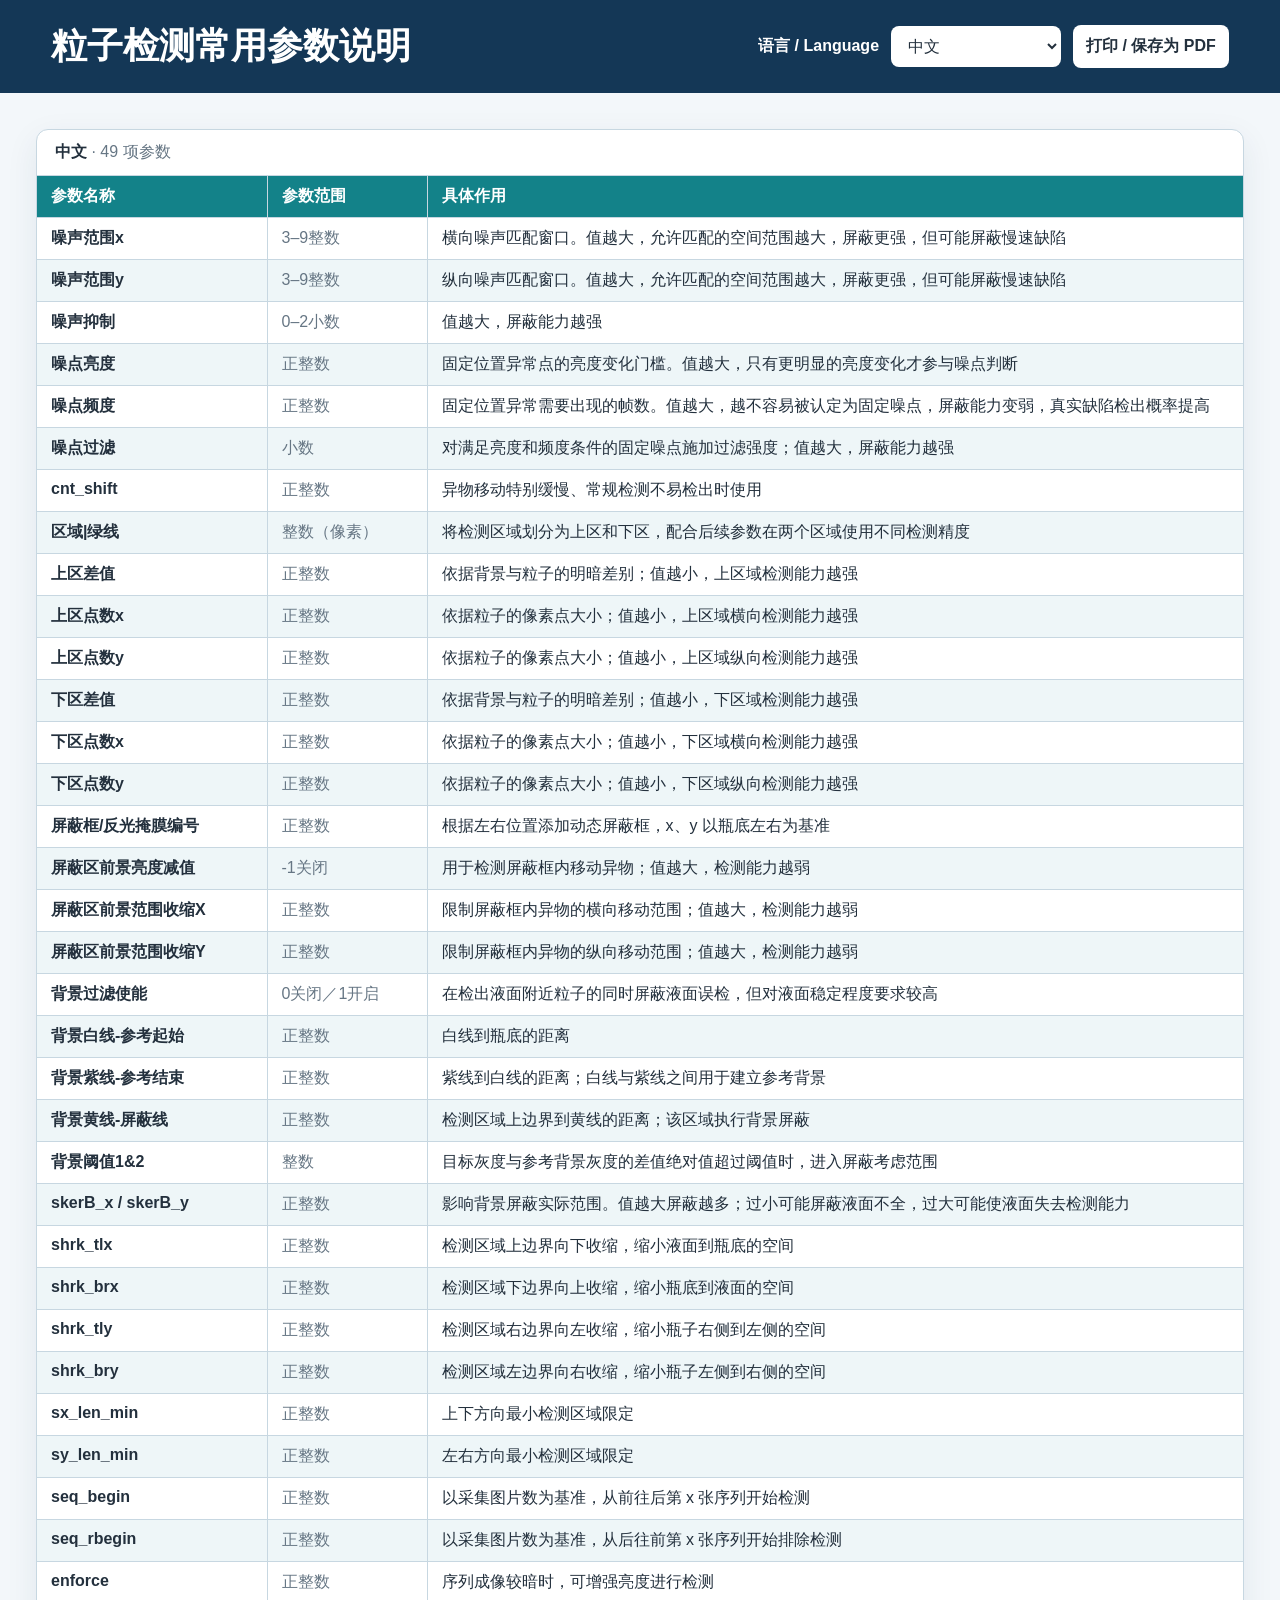
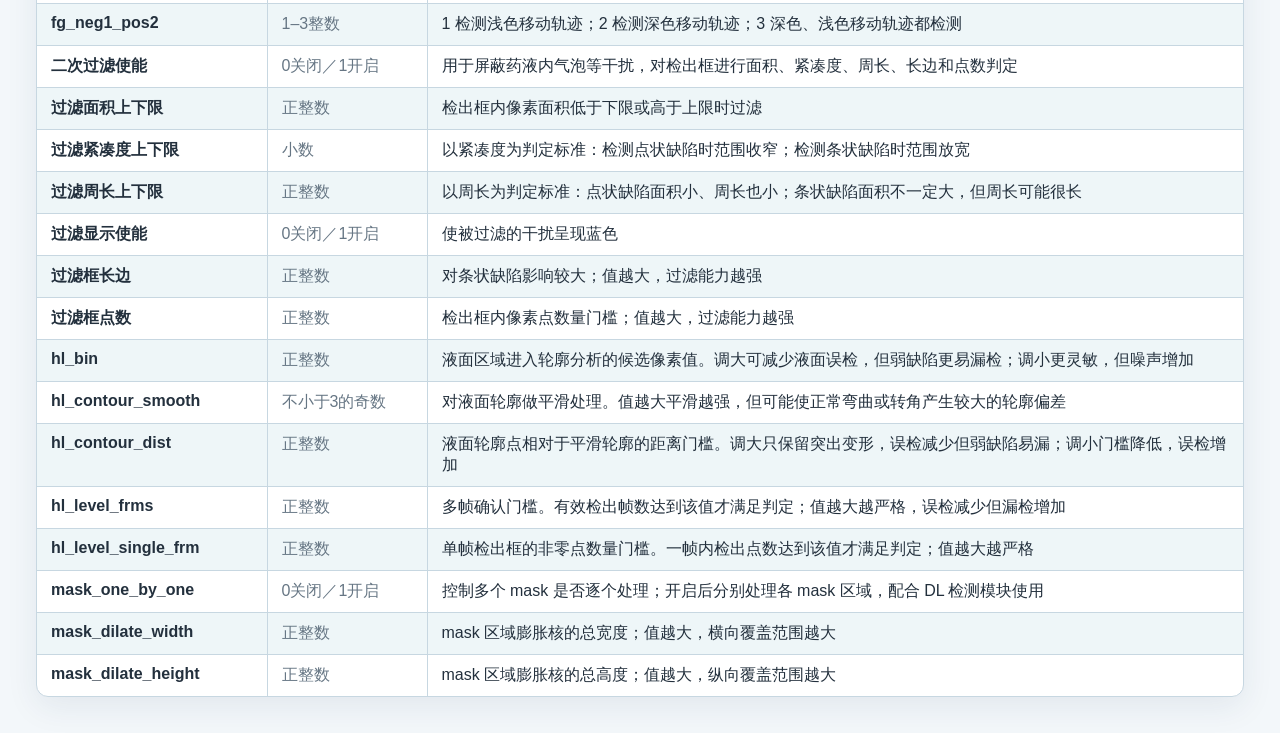
==== index.html @ c5f7effd "Add multilingual particle parameter page" ====
<!doctype html>
<html lang="zh-CN">
<head>
  <meta charset="utf-8">
  <meta name="viewport" content="width=device-width, initial-scale=1">
  <title>粒子检测常用参数说明</title>
  <style>
    :root {
      color-scheme: light;
      --navy: #143756;
      --teal: #138289;
      --page: #f3f7fa;
      --surface: #ffffff;
      --text: #23303d;
      --muted: #667684;
      --border: #c7d7e1;
      --alternate: #eef6f8;
      font-family: "Segoe UI", "Microsoft YaHei UI", Arial, sans-serif;
    }

    * { box-sizing: border-box; }

    body {
      margin: 0;
      background: var(--page);
      color: var(--text);
    }

    .app-header {
      display: flex;
      align-items: center;
      justify-content: space-between;
      gap: 24px;
      padding: 22px clamp(18px, 4vw, 56px);
      background: var(--navy);
      color: #fff;
    }

    .app-header h1 {
      margin: 0;
      font-size: clamp(22px, 3vw, 36px);
      font-weight: 600;
    }

    .language-control {
      display: flex;
      align-items: center;
      gap: 12px;
      flex: 0 0 auto;
    }

    .language-control label {
      font-weight: 600;
      white-space: nowrap;
    }

    .language-control select,
    .print-button {
      padding: 10px 12px;
      border: 1px solid rgba(255, 255, 255, 0.58);
      border-radius: 8px;
      background: #fff;
      color: var(--text);
      font: inherit;
    }

    .language-control select {
      min-width: 170px;
      cursor: pointer;
    }

    .print-button {
      cursor: pointer;
      font-weight: 600;
    }

    main {
      padding: clamp(16px, 3vw, 36px);
    }

    .table-shell {
      max-width: 1900px;
      margin: 0 auto;
      background: var(--surface);
      border: 1px solid var(--border);
      border-radius: 12px;
      overflow: hidden;
      box-shadow: 0 10px 32px rgba(20, 55, 86, 0.08);
    }

    .table-meta {
      padding: 12px 18px;
      color: var(--muted);
      border-bottom: 1px solid var(--border);
    }

    .table-meta strong {
      color: var(--text);
      font-weight: 600;
    }

    table {
      width: 100%;
      border-collapse: collapse;
      table-layout: auto;
    }

    thead {
      background: var(--teal);
      color: #fff;
    }

    th,
    td {
      padding: 10px 14px;
      border-right: 1px solid var(--border);
      border-bottom: 1px solid var(--border);
      text-align: left;
      vertical-align: top;
    }

    th {
      font-weight: 600;
      white-space: nowrap;
    }

    td:first-child {
      min-width: 230px;
      font-weight: 600;
    }

    td:nth-child(2) {
      min-width: 160px;
      color: var(--muted);
      white-space: nowrap;
    }

    tbody tr:nth-child(even) { background: var(--alternate); }
    tr:last-child td { border-bottom: 0; }
    th:last-child, td:last-child { border-right: 0; }

    @media (max-width: 760px) {
      .app-header {
        align-items: stretch;
        flex-direction: column;
      }

      .language-control {
        align-items: stretch;
        flex-direction: column;
      }

      .language-control select,
      .print-button { width: 100%; }

      .table-shell {
        border: 0;
        border-radius: 0;
        box-shadow: none;
        background: transparent;
      }

      .table-meta {
        background: var(--surface);
        border: 1px solid var(--border);
      }

      thead { display: none; }

      table,
      tbody,
      tr,
      td { display: block; width: 100%; }

      tbody {
        display: grid;
        gap: 12px;
        padding-top: 12px;
      }

      tbody tr {
        background: var(--surface);
        border: 1px solid var(--border);
        border-radius: 10px;
        overflow: hidden;
      }

      tbody tr:nth-child(even) { background: var(--surface); }

      td,
      td:first-child,
      td:nth-child(2) {
        min-width: 0;
        padding: 10px 12px;
        border-right: 0;
        white-space: normal;
      }

      td::before {
        display: block;
        margin-bottom: 4px;
        color: var(--muted);
        content: attr(data-label);
        font-weight: 400;
      }
    }

    @media print {
      @page { size: A4 landscape; margin: 8mm; }
      body { background: #fff; }
      .app-header { padding: 0 0 14px; background: #fff; color: #000; }
      .language-control { display: none; }
      main { padding: 0; }
      .table-shell { max-width: none; border-radius: 0; box-shadow: none; }
      .table-meta { padding: 8px 10px; }
      table { display: table; width: 100%; table-layout: fixed; }
      thead { display: table-header-group; }
      tbody { display: table-row-group; padding: 0; }
      tr,
      tbody tr,
      tbody tr:nth-child(even) {
        display: table-row;
        width: auto;
        border: 0;
        border-radius: 0;
        background: transparent;
        break-inside: avoid;
        page-break-inside: avoid;
      }
      th,
      td,
      td:first-child,
      td:nth-child(2) {
        display: table-cell;
        width: auto;
        min-width: 0;
        padding: 4px 6px;
        border-right: 1px solid var(--border);
        border-bottom: 1px solid var(--border);
        font-size: 8pt;
        white-space: normal;
      }
      th:nth-child(1), td:nth-child(1) { width: 22%; }
      th:nth-child(2), td:nth-child(2) { width: 14%; }
      th:nth-child(3), td:nth-child(3) { width: 64%; }
      td::before { display: none; content: none; }
    }
  </style>
</head>
<body>
  <header class="app-header">
    <h1 id="page-title">粒子检测常用参数说明</h1>
    <div class="language-control">
      <label id="language-label" for="language-select">语言 / Language</label>
      <select id="language-select" aria-label="选择语言">
        <option value="zh">中文</option>
        <option value="en">English</option>
        <option value="fr">Français</option>
        <option value="ru">Русский</option>
        <option value="tr">Türkçe</option>
        <option value="es">Español</option>
      </select>
      <button id="print-button" class="print-button" type="button">打印 / 保存为 PDF</button>
    </div>
  </header>

  <main>
    <section class="table-shell" aria-labelledby="current-language">
      <div class="table-meta"><strong id="current-language">中文</strong> · <span id="parameter-count">49 项参数</span></div>
      <table>
        <thead>
          <tr>
            <th id="header-name" scope="col">参数名称</th>
            <th id="header-range" scope="col">参数范围</th>
            <th id="header-function" scope="col">具体作用</th>
          </tr>
        </thead>
        <tbody id="parameter-rows"></tbody>
      </table>
    </section>
  </main>

  <script>
    const versions = {"zh":{"htmlLang":"zh-CN","name":"中文","title":"粒子检测常用参数说明","label":"语言 / Language","headers":["参数名称","参数范围","具体作用"],"count":"49 项参数","print":"打印 / 保存为 PDF","rows":[["噪声范围x","3–9整数","横向噪声匹配窗口。值越大，允许匹配的空间范围越大，屏蔽更强，但可能屏蔽慢速缺陷"],["噪声范围y","3–9整数","纵向噪声匹配窗口。值越大，允许匹配的空间范围越大，屏蔽更强，但可能屏蔽慢速缺陷"],["噪声抑制","0–2小数","值越大，屏蔽能力越强"],["噪点亮度","正整数","固定位置异常点的亮度变化门槛。值越大，只有更明显的亮度变化才参与噪点判断"],["噪点频度","正整数","固定位置异常需要出现的帧数。值越大，越不容易被认定为固定噪点，屏蔽能力变弱，真实缺陷检出概率提高"],["噪点过滤","小数","对满足亮度和频度条件的固定噪点施加过滤强度；值越大，屏蔽能力越强"],["cnt_shift","正整数","异物移动特别缓慢、常规检测不易检出时使用"],["区域|绿线","整数（像素）","将检测区域划分为上区和下区，配合后续参数在两个区域使用不同检测精度"],["上区差值","正整数","依据背景与粒子的明暗差别；值越小，上区域检测能力越强"],["上区点数x","正整数","依据粒子的像素点大小；值越小，上区域横向检测能力越强"],["上区点数y","正整数","依据粒子的像素点大小；值越小，上区域纵向检测能力越强"],["下区差值","正整数","依据背景与粒子的明暗差别；值越小，下区域检测能力越强"],["下区点数x","正整数","依据粒子的像素点大小；值越小，下区域横向检测能力越强"],["下区点数y","正整数","依据粒子的像素点大小；值越小，下区域纵向检测能力越强"],["屏蔽框/反光掩膜编号","正整数","根据左右位置添加动态屏蔽框，x、y 以瓶底左右为基准"],["屏蔽区前景亮度减值","-1关闭","用于检测屏蔽框内移动异物；值越大，检测能力越弱"],["屏蔽区前景范围收缩X","正整数","限制屏蔽框内异物的横向移动范围；值越大，检测能力越弱"],["屏蔽区前景范围收缩Y","正整数","限制屏蔽框内异物的纵向移动范围；值越大，检测能力越弱"],["背景过滤使能","0关闭／1开启","在检出液面附近粒子的同时屏蔽液面误检，但对液面稳定程度要求较高"],["背景白线-参考起始","正整数","白线到瓶底的距离"],["背景紫线-参考结束","正整数","紫线到白线的距离；白线与紫线之间用于建立参考背景"],["背景黄线-屏蔽线","正整数","检测区域上边界到黄线的距离；该区域执行背景屏蔽"],["背景阈值1\u00262","整数","目标灰度与参考背景灰度的差值绝对值超过阈值时，进入屏蔽考虑范围"],["skerB_x / skerB_y","正整数","影响背景屏蔽实际范围。值越大屏蔽越多；过小可能屏蔽液面不全，过大可能使液面失去检测能力"],["shrk_tlx","正整数","检测区域上边界向下收缩，缩小液面到瓶底的空间"],["shrk_brx","正整数","检测区域下边界向上收缩，缩小瓶底到液面的空间"],["shrk_tly","正整数","检测区域右边界向左收缩，缩小瓶子右侧到左侧的空间"],["shrk_bry","正整数","检测区域左边界向右收缩，缩小瓶子左侧到右侧的空间"],["sx_len_min","正整数","上下方向最小检测区域限定"],["sy_len_min","正整数","左右方向最小检测区域限定"],["seq_begin","正整数","以采集图片数为基准，从前往后第 x 张序列开始检测"],["seq_rbegin","正整数","以采集图片数为基准，从后往前第 x 张序列开始排除检测"],["enforce","正整数","序列成像较暗时，可增强亮度进行检测"],["fg_neg1_pos2","1–3整数","1 检测浅色移动轨迹；2 检测深色移动轨迹；3 深色、浅色移动轨迹都检测"],["二次过滤使能","0关闭／1开启","用于屏蔽药液内气泡等干扰，对检出框进行面积、紧凑度、周长、长边和点数判定"],["过滤面积上下限","正整数","检出框内像素面积低于下限或高于上限时过滤"],["过滤紧凑度上下限","小数","以紧凑度为判定标准：检测点状缺陷时范围收窄；检测条状缺陷时范围放宽"],["过滤周长上下限","正整数","以周长为判定标准：点状缺陷面积小、周长也小；条状缺陷面积不一定大，但周长可能很长"],["过滤显示使能","0关闭／1开启","使被过滤的干扰呈现蓝色"],["过滤框长边","正整数","对条状缺陷影响较大；值越大，过滤能力越强"],["过滤框点数","正整数","检出框内像素点数量门槛；值越大，过滤能力越强"],["hl_bin","正整数","液面区域进入轮廓分析的候选像素值。调大可减少液面误检，但弱缺陷更易漏检；调小更灵敏，但噪声增加"],["hl_contour_smooth","不小于3的奇数","对液面轮廓做平滑处理。值越大平滑越强，但可能使正常弯曲或转角产生较大的轮廓偏差"],["hl_contour_dist","正整数","液面轮廓点相对于平滑轮廓的距离门槛。调大只保留突出变形，误检减少但弱缺陷易漏；调小门槛降低，误检增加"],["hl_level_frms","正整数","多帧确认门槛。有效检出帧数达到该值才满足判定；值越大越严格，误检减少但漏检增加"],["hl_level_single_frm","正整数","单帧检出框的非零点数量门槛。一帧内检出点数达到该值才满足判定；值越大越严格"],["mask_one_by_one","0关闭／1开启","控制多个 mask 是否逐个处理；开启后分别处理各 mask 区域，配合 DL 检测模块使用"],["mask_dilate_width","正整数","mask 区域膨胀核的总宽度；值越大，横向覆盖范围越大"],["mask_dilate_height","正整数","mask 区域膨胀核的总高度；值越大，纵向覆盖范围越大"]]},"en":{"htmlLang":"en","name":"English","title":"Common Particle Detection Parameters","label":"Language","headers":["Parameter","Range","Function"],"count":"49 parameters","print":"Print / Save as PDF","rows":[["Noise range X","Integer 3–9","Horizontal noise-matching window; larger values allow matching over a wider area and provide stronger masking, but may also mask slowly moving defects"],["Noise range Y","Integer 3–9","Vertical noise-matching window; larger values allow matching over a wider area and provide stronger masking, but may also mask slowly moving defects"],["Noise suppression","Decimal 0–2","Larger values provide stronger masking"],["Noise-point brightness","Positive integer","Brightness-change threshold for anomalies at fixed positions; larger values include only more pronounced changes in noise-point evaluation"],["Noise-point frequency","Positive integer","Required frame count for a fixed-position anomaly; larger values make fixed-noise classification harder, weaken masking, and improve real-defect detection"],["Noise-point filtering","Decimal","Filtering strength applied to fixed noise points that meet the brightness and frequency conditions; larger values provide stronger masking"],["cnt_shift","Positive integer","Used when very slowly moving foreign particles are difficult to detect with normal settings"],["Region / green line","Integer (pixels)","Divides the detection area into upper and lower zones so that different detection sensitivities can be applied"],["Upper-zone difference","Positive integer","Based on the brightness difference between the background and particle; smaller values increase upper-zone sensitivity"],["Upper-zone point count X","Positive integer","Based on particle size in pixels; smaller values increase horizontal sensitivity in the upper zone"],["Upper-zone point count Y","Positive integer","Based on particle size in pixels; smaller values increase vertical sensitivity in the upper zone"],["Lower-zone difference","Positive integer","Based on the brightness difference between the background and particle; smaller values increase lower-zone sensitivity"],["Lower-zone point count X","Positive integer","Based on particle size in pixels; smaller values increase horizontal sensitivity in the lower zone"],["Lower-zone point count Y","Positive integer","Based on particle size in pixels; smaller values increase vertical sensitivity in the lower zone"],["Masking box / reflection mask ID","Positive integer","Adds a dynamic masking box according to the left/right position, with X and Y referenced to the bottle-bottom sides"],["Foreground brightness reduction in masked area","-1 = Off","Used to detect moving foreign particles inside the masking box; larger values reduce detection sensitivity"],["Masked foreground range shrink X","Positive integer","Restricts the horizontal motion range inside the masking box; larger values reduce detection sensitivity"],["Masked foreground range shrink Y","Positive integer","Restricts the vertical motion range inside the masking box; larger values reduce detection sensitivity"],["Background filtering enable","0 = Off / 1 = On","Suppresses false detections near the liquid surface while retaining nearby particles, but requires a stable liquid surface"],["Background white line – reference start","Positive integer","Distance from the white line to the bottle bottom"],["Background purple line – reference end","Positive integer","Distance from the purple line to the white line; the area between them is used to build the reference background"],["Background yellow line – masking line","Positive integer","Distance from the top of the detection area to the yellow line; this area is background-masked"],["Background thresholds 1 \u0026 2","Integer","A region is considered for masking when the absolute gray-value difference from the reference background exceeds the threshold"],["skerB_x / skerB_y","Positive integer","Controls the actual background-masking range; too small may leave the liquid surface incompletely masked, while too large may disable surface detection"],["shrk_tlx","Positive integer","Moves the top boundary downward, reducing the space between the liquid surface and bottle bottom"],["shrk_brx","Positive integer","Moves the bottom boundary upward, reducing the space between the bottle bottom and liquid surface"],["shrk_tly","Positive integer","Moves the right boundary leftward, reducing the detection width from right to left"],["shrk_bry","Positive integer","Moves the left boundary rightward, reducing the detection width from left to right"],["sx_len_min","Positive integer","Minimum detection-area limit in the vertical direction"],["sy_len_min","Positive integer","Minimum detection-area limit in the horizontal direction"],["seq_begin","Positive integer","Starts detection at frame X when counting forward through the acquired image sequence"],["seq_rbegin","Positive integer","Excludes detection from frame X when counting backward through the acquired image sequence"],["enforce","Positive integer","Enhances brightness for detection when the image sequence is too dark"],["fg_neg1_pos2","Integer 1–3","1 detects light tracks; 2 detects dark tracks; 3 detects both light and dark tracks"],["Secondary filtering enable","0 = Off / 1 = On","Suppresses bubbles and similar liquid interference by evaluating area, compactness, perimeter, long side, and point count"],["Filter area limits","Positive integer","Filters a detection box when its pixel area is below the lower limit or above the upper limit"],["Filter compactness limits","Decimal","Uses compactness as the criterion; narrow the range for point defects and widen it for elongated defects"],["Filter perimeter limits","Positive integer","Uses perimeter as the criterion; point defects usually have a small area and perimeter, while elongated defects may have a long perimeter"],["Filter display enable","0 = Off / 1 = On","Displays filtered interference in blue"],["Filter-box long side","Positive integer","Strongly affects elongated defects; larger values increase filtering strength"],["Filter-box point count","Positive integer","Pixel-count threshold inside the detection box; larger values increase filtering strength"],["hl_bin","Positive integer","Candidate pixel value for liquid-surface contour analysis; increasing it reduces false detections but may miss weak defects, while decreasing it raises noise"],["hl_contour_smooth","Odd integer ≥ 3","Smooths the liquid-surface contour; larger values increase smoothing but may create larger deviations at normal curves or corners"],["hl_contour_dist","Positive integer","Distance threshold from the liquid-surface contour to the smoothed contour; larger values keep only pronounced deformation, reducing false alarms but missing weak defects"],["hl_level_frms","Positive integer","Multi-frame confirmation threshold; more valid detection frames are required as the value increases, reducing false alarms but increasing misses"],["hl_level_single_frm","Positive integer","Nonzero-point threshold in a single-frame detection box; the box passes when its point count reaches the value, so larger values are stricter"],["mask_one_by_one","0 = Off / 1 = On","Controls whether multiple masks are processed individually; when enabled, each mask area is processed separately with the DL detection module"],["mask_dilate_width","Positive integer","Total width of the mask dilation kernel; larger values increase horizontal coverage"],["mask_dilate_height","Positive integer","Total height of the mask dilation kernel; larger values increase vertical coverage"]]},"fr":{"htmlLang":"fr","name":"Français","title":"Paramètres courants de détection de particules","label":"Langue","headers":["Paramètre","Plage","Fonction"],"count":"49 paramètres","print":"Imprimer / Enregistrer en PDF","rows":[["Plage de bruit X","Entier de 3 à 9","Fenêtre horizontale d’appariement du bruit ; une valeur élevée élargit la zone d’appariement et renforce le masquage, mais peut masquer les défauts lents"],["Plage de bruit Y","Entier de 3 à 9","Fenêtre verticale d’appariement du bruit ; une valeur élevée élargit la zone d’appariement et renforce le masquage, mais peut masquer les défauts lents"],["Suppression du bruit","Décimal de 0 à 2","Une valeur élevée renforce le masquage"],["Luminosité des points parasites","Entier positif","Seuil de variation lumineuse des anomalies fixes ; une valeur élevée ne retient que les variations plus marquées pour l’analyse"],["Fréquence des points parasites","Entier positif","Nombre d’images requis pour une anomalie fixe ; une valeur élevée rend son classement comme bruit fixe plus difficile et favorise la détection des défauts réels"],["Filtrage des points parasites","Décimal","Intensité du filtrage appliqué aux points fixes satisfaisant les critères de luminosité et de fréquence ; une valeur élevée renforce le masquage"],["cnt_shift","Entier positif","À utiliser lorsque des particules étrangères très lentes sont difficiles à détecter avec les réglages normaux"],["Zone / ligne verte","Entier (pixels)","Divise la zone de détection en partie supérieure et inférieure afin d’appliquer des sensibilités différentes"],["Différence zone supérieure","Entier positif","Fondé sur l’écart de luminosité entre le fond et la particule ; une valeur faible augmente la sensibilité de la zone supérieure"],["Nombre de points X zone supérieure","Entier positif","Fondé sur la taille de la particule en pixels ; une valeur faible augmente la sensibilité horizontale de la zone supérieure"],["Nombre de points Y zone supérieure","Entier positif","Fondé sur la taille de la particule en pixels ; une valeur faible augmente la sensibilité verticale de la zone supérieure"],["Différence zone inférieure","Entier positif","Fondé sur l’écart de luminosité entre le fond et la particule ; une valeur faible augmente la sensibilité de la zone inférieure"],["Nombre de points X zone inférieure","Entier positif","Fondé sur la taille de la particule en pixels ; une valeur faible augmente la sensibilité horizontale de la zone inférieure"],["Nombre de points Y zone inférieure","Entier positif","Fondé sur la taille de la particule en pixels ; une valeur faible augmente la sensibilité verticale de la zone inférieure"],["ID cadre de masquage / masque de reflet","Entier positif","Ajoute un cadre de masquage dynamique selon la position gauche/droite, avec X et Y référencés aux côtés du fond du flacon"],["Réduction de luminosité du premier plan masqué","-1 = désactivé","Sert à détecter les particules mobiles dans le cadre de masquage ; une valeur élevée réduit la sensibilité"],["Réduction de plage du premier plan masqué X","Entier positif","Limite le déplacement horizontal dans le cadre de masquage ; une valeur élevée réduit la sensibilité"],["Réduction de plage du premier plan masqué Y","Entier positif","Limite le déplacement vertical dans le cadre de masquage ; une valeur élevée réduit la sensibilité"],["Activation du filtrage de fond","0 = désactivé / 1 = activé","Réduit les fausses détections près de la surface du liquide tout en conservant les particules proches, mais exige une surface stable"],["Ligne blanche du fond – début de référence","Entier positif","Distance entre la ligne blanche et le fond du flacon"],["Ligne violette du fond – fin de référence","Entier positif","Distance entre la ligne violette et la ligne blanche ; la zone comprise entre elles sert à établir le fond de référence"],["Ligne jaune du fond – ligne de masquage","Entier positif","Distance entre le bord supérieur de la zone de détection et la ligne jaune ; cette zone est masquée par le fond"],["Seuils de fond 1 et 2","Entier","Une zone est envisagée pour le masquage lorsque l’écart absolu de niveau de gris avec le fond de référence dépasse le seuil"],["skerB_x / skerB_y","Entier positif","Règle la portée réelle du masquage de fond ; trop faible, la surface peut être mal masquée ; trop élevée, sa détection peut être supprimée"],["shrk_tlx","Entier positif","Déplace la limite supérieure vers le bas et réduit l’espace entre la surface du liquide et le fond du flacon"],["shrk_brx","Entier positif","Déplace la limite inférieure vers le haut et réduit l’espace entre le fond du flacon et la surface du liquide"],["shrk_tly","Entier positif","Déplace la limite droite vers la gauche et réduit la largeur de détection de droite à gauche"],["shrk_bry","Entier positif","Déplace la limite gauche vers la droite et réduit la largeur de détection de gauche à droite"],["sx_len_min","Entier positif","Limite minimale de la zone de détection dans le sens vertical"],["sy_len_min","Entier positif","Limite minimale de la zone de détection dans le sens horizontal"],["seq_begin","Entier positif","Démarre la détection à l’image X en comptant depuis le début de la séquence acquise"],["seq_rbegin","Entier positif","Exclut la détection à partir de l’image X en comptant depuis la fin de la séquence acquise"],["enforce","Entier positif","Renforce la luminosité pour la détection lorsque la séquence est trop sombre"],["fg_neg1_pos2","Entier de 1 à 3","1 détecte les traces claires ; 2 détecte les traces sombres ; 3 détecte les traces claires et sombres"],["Activation du filtrage secondaire","0 = désactivé / 1 = activé","Élimine les bulles et perturbations similaires en évaluant aire, compacité, périmètre, grand côté et nombre de points"],["Limites d’aire du filtre","Entier positif","Filtre un cadre détecté lorsque son aire en pixels est inférieure à la limite basse ou supérieure à la limite haute"],["Limites de compacité du filtre","Décimal","Utilise la compacité comme critère ; resserrer la plage pour les défauts ponctuels et l’élargir pour les défauts allongés"],["Limites de périmètre du filtre","Entier positif","Utilise le périmètre comme critère ; les défauts ponctuels ont généralement une petite aire et un petit périmètre, les défauts allongés un périmètre long"],["Affichage du filtrage","0 = désactivé / 1 = activé","Affiche en bleu les perturbations filtrées"],["Grand côté du cadre filtré","Entier positif","Influe fortement sur les défauts allongés ; une valeur élevée renforce le filtrage"],["Nombre de points du cadre filtré","Entier positif","Seuil du nombre de pixels dans le cadre détecté ; une valeur élevée renforce le filtrage"],["hl_bin","Entier positif","Valeur candidate pour l’analyse du contour de surface ; l’augmenter réduit les fausses détections mais peut manquer les défauts faibles, la réduire augmente le bruit"],["hl_contour_smooth","Entier impair ≥ 3","Lisse le contour de la surface du liquide ; une valeur élevée accentue le lissage mais peut créer des écarts aux courbes ou angles normaux"],["hl_contour_dist","Entier positif","Seuil de distance entre le contour de surface et le contour lissé ; une valeur élevée ne conserve que les déformations marquées, avec moins de faux positifs mais plus de défauts faibles manqués"],["hl_level_frms","Entier positif","Seuil de confirmation multi-image ; une valeur élevée exige davantage d’images valides, réduit les faux positifs mais augmente les défauts manqués"],["hl_level_single_frm","Entier positif","Seuil de points non nuls dans un cadre sur une image ; le cadre est validé quand le nombre atteint cette valeur, donc une valeur élevée est plus stricte"],["mask_one_by_one","0 = désactivé / 1 = activé","Détermine si plusieurs masques sont traités séparément ; si activé, chaque zone de masque est traitée avec le module de détection DL"],["mask_dilate_width","Entier positif","Largeur totale du noyau de dilatation du masque ; une valeur élevée augmente la couverture horizontale"],["mask_dilate_height","Entier positif","Hauteur totale du noyau de dilatation du masque ; une valeur élevée augmente la couverture verticale"]]},"ru":{"htmlLang":"ru","name":"Русский","title":"Основные параметры обнаружения частиц","label":"Язык","headers":["Параметр","Диапазон","Назначение"],"count":"49 параметров","print":"Печать / Сохранить как PDF","rows":[["Диапазон шума X","Целое число 3–9","Горизонтальное окно сопоставления шума; большее значение расширяет область сопоставления и усиливает маскирование, но может скрыть медленно движущиеся дефекты"],["Диапазон шума Y","Целое число 3–9","Вертикальное окно сопоставления шума; большее значение расширяет область сопоставления и усиливает маскирование, но может скрыть медленно движущиеся дефекты"],["Подавление шума","Десятичное число 0–2","Чем больше значение, тем сильнее маскирование"],["Яркость шумовых точек","Положительное целое","Порог изменения яркости аномалии в фиксированной позиции; при большем значении учитываются только более выраженные изменения"],["Частота шумовых точек","Положительное целое","Требуемое число кадров с аномалией в фиксированной позиции; большее значение затрудняет признание ее постоянным шумом и повышает вероятность обнаружения реального дефекта"],["Фильтрация шумовых точек","Десятичное число","Интенсивность фильтрации фиксированных точек, отвечающих условиям яркости и частоты; большее значение усиливает маскирование"],["cnt_shift","Положительное целое","Используется, когда очень медленно движущиеся посторонние частицы трудно обнаружить обычными настройками"],["Область / зеленая линия","Целое число (пиксели)","Делит область контроля на верхнюю и нижнюю зоны, позволяя задать для них разную чувствительность"],["Разность верхней зоны","Положительное целое","Учитывает разность яркости фона и частицы; меньшее значение повышает чувствительность верхней зоны"],["Число точек X верхней зоны","Положительное целое","Учитывает размер частицы в пикселях; меньшее значение повышает горизонтальную чувствительность верхней зоны"],["Число точек Y верхней зоны","Положительное целое","Учитывает размер частицы в пикселях; меньшее значение повышает вертикальную чувствительность верхней зоны"],["Разность нижней зоны","Положительное целое","Учитывает разность яркости фона и частицы; меньшее значение повышает чувствительность нижней зоны"],["Число точек X нижней зоны","Положительное целое","Учитывает размер частицы в пикселях; меньшее значение повышает горизонтальную чувствительность нижней зоны"],["Число точек Y нижней зоны","Положительное целое","Учитывает размер частицы в пикселях; меньшее значение повышает вертикальную чувствительность нижней зоны"],["ID рамки маскирования / маски бликов","Положительное целое","Добавляет динамическую рамку маскирования по положению слева/справа; координаты X и Y отсчитываются от сторон дна флакона"],["Уменьшение яркости переднего плана в маске","-1 = выкл.","Применяется для обнаружения движущихся частиц внутри рамки маскирования; большее значение снижает чувствительность"],["Сжатие диапазона переднего плана X","Положительное целое","Ограничивает горизонтальное перемещение внутри рамки маскирования; большее значение снижает чувствительность"],["Сжатие диапазона переднего плана Y","Положительное целое","Ограничивает вертикальное перемещение внутри рамки маскирования; большее значение снижает чувствительность"],["Включение фильтрации фона","0 = выкл. / 1 = вкл.","Подавляет ложные срабатывания у поверхности жидкости, сохраняя обнаружение близких частиц, но требует стабильной поверхности"],["Белая линия фона — начало эталона","Положительное целое","Расстояние от белой линии до дна флакона"],["Фиолетовая линия фона — конец эталона","Положительное целое","Расстояние от фиолетовой линии до белой; область между ними используется для построения эталонного фона"],["Желтая линия фона — линия маскирования","Положительное целое","Расстояние от верхней границы области контроля до желтой линии; эта область маскируется по фону"],["Пороги фона 1 и 2","Целое число","Область рассматривается для маскирования, если модуль разности яркости с эталонным фоном превышает порог"],["skerB_x / skerB_y","Положительное целое","Задает фактическую область маскирования фона; слишком малое значение может не полностью скрыть поверхность, слишком большое — отключить ее контроль"],["shrk_tlx","Положительное целое","Сдвигает верхнюю границу вниз, уменьшая пространство между поверхностью жидкости и дном флакона"],["shrk_brx","Положительное целое","Сдвигает нижнюю границу вверх, уменьшая пространство между дном флакона и поверхностью жидкости"],["shrk_tly","Положительное целое","Сдвигает правую границу влево, уменьшая ширину области контроля справа налево"],["shrk_bry","Положительное целое","Сдвигает левую границу вправо, уменьшая ширину области контроля слева направо"],["sx_len_min","Положительное целое","Минимальный размер области контроля по вертикали"],["sy_len_min","Положительное целое","Минимальный размер области контроля по горизонтали"],["seq_begin","Положительное целое","Начинает контроль с кадра X при отсчете от начала полученной последовательности"],["seq_rbegin","Положительное целое","Исключает контроль начиная с кадра X при отсчете от конца полученной последовательности"],["enforce","Положительное целое","Повышает яркость для контроля, если последовательность изображений слишком темная"],["fg_neg1_pos2","Целое число 1–3","1 обнаруживает светлые следы; 2 — темные следы; 3 — светлые и темные следы"],["Включение вторичной фильтрации","0 = выкл. / 1 = вкл.","Подавляет пузырьки и подобные помехи в жидкости по площади, компактности, периметру, длинной стороне и числу точек"],["Пределы площади фильтра","Положительное целое","Отфильтровывает рамку, если ее площадь в пикселях ниже нижнего или выше верхнего предела"],["Пределы компактности фильтра","Десятичное число","Использует компактность как критерий; диапазон сужают для точечных дефектов и расширяют для вытянутых"],["Пределы периметра фильтра","Положительное целое","Использует периметр как критерий; у точечных дефектов обычно малы площадь и периметр, а у вытянутых периметр может быть большим"],["Отображение фильтрации","0 = выкл. / 1 = вкл.","Показывает отфильтрованные помехи синим цветом"],["Длинная сторона рамки фильтра","Положительное целое","Сильно влияет на вытянутые дефекты; большее значение усиливает фильтрацию"],["Число точек в рамке фильтра","Положительное целое","Порог числа пикселей внутри рамки обнаружения; большее значение усиливает фильтрацию"],["hl_bin","Положительное целое","Значение пикселя-кандидата для анализа контура поверхности; увеличение снижает ложные срабатывания, но может пропустить слабые дефекты, уменьшение повышает шум"],["hl_contour_smooth","Нечетное целое ≥ 3","Сглаживает контур поверхности жидкости; большее значение усиливает сглаживание, но может создать отклонения на нормальных изгибах и углах"],["hl_contour_dist","Положительное целое","Порог расстояния от контура поверхности до сглаженного контура; большее значение оставляет только выраженные деформации, снижая ложные срабатывания, но пропуская слабые дефекты"],["hl_level_frms","Положительное целое","Порог многокадрового подтверждения; большее значение требует больше кадров с обнаружением, снижает ложные срабатывания, но увеличивает пропуски"],["hl_level_single_frm","Положительное целое","Порог ненулевых точек в рамке одного кадра; рамка проходит проверку при достижении этого числа, поэтому большее значение строже"],["mask_one_by_one","0 = выкл. / 1 = вкл.","Определяет, обрабатываются ли несколько масок отдельно; при включении каждая область маски обрабатывается модулем DL отдельно"],["mask_dilate_width","Положительное целое","Полная ширина ядра расширения маски; большее значение увеличивает охват по горизонтали"],["mask_dilate_height","Положительное целое","Полная высота ядра расширения маски; большее значение увеличивает охват по вертикали"]]},"tr":{"htmlLang":"tr","name":"Türkçe","title":"Yaygın Parçacık Algılama Parametreleri","label":"Dil","headers":["Parametre","Aralık","İşlev"],"count":"49 parametre","print":"Yazdır / PDF olarak kaydet","rows":[["Gürültü aralığı X","3–9 arası tam sayı","Yatay gürültü eşleştirme penceresi; değer büyüdükçe eşleştirme alanı ve maskeleme artar, ancak yavaş hareket eden kusurlar da maskelenebilir"],["Gürültü aralığı Y","3–9 arası tam sayı","Dikey gürültü eşleştirme penceresi; değer büyüdükçe eşleştirme alanı ve maskeleme artar, ancak yavaş hareket eden kusurlar da maskelenebilir"],["Gürültü bastırma","0–2 arası ondalık","Değer büyüdükçe maskeleme gücü artar"],["Gürültü noktası parlaklığı","Pozitif tam sayı","Sabit konumdaki anormalliğin parlaklık değişim eşiği; değer büyüdükçe yalnızca daha belirgin değişimler değerlendirmeye alınır"],["Gürültü noktası sıklığı","Pozitif tam sayı","Sabit konumdaki anormalliğin görülmesi gereken kare sayısı; değer büyüdükçe sabit gürültü sayılması zorlaşır ve gerçek kusur algılama olasılığı artar"],["Gürültü noktası filtreleme","Ondalık sayı","Parlaklık ve sıklık koşullarını karşılayan sabit gürültü noktalarına uygulanan filtre gücü; değer büyüdükçe maskeleme artar"],["cnt_shift","Pozitif tam sayı","Çok yavaş hareket eden yabancı parçacıklar normal ayarlarla algılanamadığında kullanılır"],["Bölge / yeşil çizgi","Tam sayı (piksel)","Algılama alanını üst ve alt bölgeye ayırarak iki bölgede farklı hassasiyetlerin kullanılmasını sağlar"],["Üst bölge farkı","Pozitif tam sayı","Arka plan ile parçacık arasındaki parlaklık farkına dayanır; değer küçüldükçe üst bölge hassasiyeti artar"],["Üst bölge X nokta sayısı","Pozitif tam sayı","Parçacığın piksel boyutuna dayanır; değer küçüldükçe üst bölgede yatay hassasiyet artar"],["Üst bölge Y nokta sayısı","Pozitif tam sayı","Parçacığın piksel boyutuna dayanır; değer küçüldükçe üst bölgede dikey hassasiyet artar"],["Alt bölge farkı","Pozitif tam sayı","Arka plan ile parçacık arasındaki parlaklık farkına dayanır; değer küçüldükçe alt bölge hassasiyeti artar"],["Alt bölge X nokta sayısı","Pozitif tam sayı","Parçacığın piksel boyutuna dayanır; değer küçüldükçe alt bölgede yatay hassasiyet artar"],["Alt bölge Y nokta sayısı","Pozitif tam sayı","Parçacığın piksel boyutuna dayanır; değer küçüldükçe alt bölgede dikey hassasiyet artar"],["Maskeleme kutusu / yansıma maskesi kimliği","Pozitif tam sayı","Sağ-sol konuma göre dinamik maskeleme kutusu ekler; X ve Y için şişe tabanının iki yanı referans alınır"],["Maskeli alanda ön plan parlaklık azaltma","-1 = Kapalı","Maskeleme kutusu içindeki hareketli yabancı parçacıkları algılar; değer büyüdükçe algılama hassasiyeti azalır"],["Maskeli ön plan aralığı daraltma X","Pozitif tam sayı","Maskeleme kutusu içindeki yatay hareket aralığını sınırlar; değer büyüdükçe algılama hassasiyeti azalır"],["Maskeli ön plan aralığı daraltma Y","Pozitif tam sayı","Maskeleme kutusu içindeki dikey hareket aralığını sınırlar; değer büyüdükçe algılama hassasiyeti azalır"],["Arka plan filtreleme etkinleştirme","0 = Kapalı / 1 = Açık","Sıvı yüzeyi yakınındaki parçacıkları korurken yüzey kaynaklı yanlış algılamaları azaltır, ancak yüzeyin kararlı olmasını gerektirir"],["Arka plan beyaz çizgisi – referans başlangıcı","Pozitif tam sayı","Beyaz çizgi ile şişe tabanı arasındaki mesafe"],["Arka plan mor çizgisi – referans sonu","Pozitif tam sayı","Mor çizgi ile beyaz çizgi arasındaki mesafe; aradaki bölge referans arka planı oluşturmak için kullanılır"],["Arka plan sarı çizgisi – maskeleme çizgisi","Pozitif tam sayı","Algılama alanının üst sınırı ile sarı çizgi arasındaki mesafe; bu bölgeye arka plan maskelemesi uygulanır"],["Arka plan eşikleri 1 ve 2","Tam sayı","Referans arka planla gri değer farkının mutlak değeri eşiği aşarsa bölge maskeleme değerlendirmesine alınır"],["skerB_x / skerB_y","Pozitif tam sayı","Gerçek arka plan maskeleme alanını belirler; çok küçük değer yüzeyi eksik maskeleyebilir, çok büyük değer yüzey algılamasını devre dışı bırakabilir"],["shrk_tlx","Pozitif tam sayı","Üst sınırı aşağı taşır ve sıvı yüzeyi ile şişe tabanı arasındaki alanı daraltır"],["shrk_brx","Pozitif tam sayı","Alt sınırı yukarı taşır ve şişe tabanı ile sıvı yüzeyi arasındaki alanı daraltır"],["shrk_tly","Pozitif tam sayı","Sağ sınırı sola taşır ve algılama genişliğini sağdan sola daraltır"],["shrk_bry","Pozitif tam sayı","Sol sınırı sağa taşır ve algılama genişliğini soldan sağa daraltır"],["sx_len_min","Pozitif tam sayı","Dikey yöndeki minimum algılama alanı sınırı"],["sy_len_min","Pozitif tam sayı","Yatay yöndeki minimum algılama alanı sınırı"],["seq_begin","Pozitif tam sayı","Alınan görüntü dizisinin başından sayıldığında X’inci karede algılamayı başlatır"],["seq_rbegin","Pozitif tam sayı","Alınan görüntü dizisinin sonundan sayıldığında X’inci kareden itibaren algılamayı hariç tutar"],["enforce","Pozitif tam sayı","Görüntü dizisi karanlık olduğunda algılama için parlaklığı artırır"],["fg_neg1_pos2","1–3 arası tam sayı","1 açık renkli izleri, 2 koyu renkli izleri, 3 hem açık hem koyu renkli izleri algılar"],["İkincil filtreleme etkinleştirme","0 = Kapalı / 1 = Açık","Alan, kompaktlık, çevre, uzun kenar ve nokta sayısını değerlendirerek kabarcık ve benzeri sıvı parazitlerini bastırır"],["Filtre alanı alt/üst sınırları","Pozitif tam sayı","Algılama kutusunun piksel alanı alt sınırın altındaysa veya üst sınırın üzerindeyse kutuyu filtreler"],["Filtre kompaktlık alt/üst sınırları","Ondalık sayı","Kompaktlığı ölçüt olarak kullanır; noktasal kusurlar için aralığı daraltın, uzamış kusurlar için genişletin"],["Filtre çevre alt/üst sınırları","Pozitif tam sayı","Çevreyi ölçüt olarak kullanır; noktasal kusurların alanı ve çevresi küçükken uzamış kusurların çevresi uzun olabilir"],["Filtre gösterimini etkinleştirme","0 = Kapalı / 1 = Açık","Filtrelenen parazitleri mavi renkte gösterir"],["Filtre kutusu uzun kenarı","Pozitif tam sayı","Uzamış kusurları önemli ölçüde etkiler; değer büyüdükçe filtreleme gücü artar"],["Filtre kutusu nokta sayısı","Pozitif tam sayı","Algılama kutusundaki piksel sayısı eşiği; değer büyüdükçe filtreleme gücü artar"],["hl_bin","Pozitif tam sayı","Sıvı yüzeyi kontur analizine girecek aday piksel değeri; artırmak yanlış algılamayı azaltır fakat zayıf kusurları kaçırabilir, azaltmak gürültüyü artırır"],["hl_contour_smooth","Tek tam sayı ≥ 3","Sıvı yüzeyi konturunu yumuşatır; değer büyüdükçe yumuşatma artar, ancak normal eğri ve köşelerde daha büyük sapmalar oluşabilir"],["hl_contour_dist","Pozitif tam sayı","Yüzey konturu ile yumuşatılmış kontur arasındaki mesafe eşiği; büyük değer yalnız belirgin bozulmaları tutar, yanlış alarmı azaltır ancak zayıf kusurları kaçırabilir"],["hl_level_frms","Pozitif tam sayı","Çok kareli doğrulama eşiği; değer büyüdükçe daha fazla geçerli kare gerekir, yanlış alarm azalır ancak kaçırma artar"],["hl_level_single_frm","Pozitif tam sayı","Tek karedeki algılama kutusunun sıfır olmayan nokta eşiği; nokta sayısı bu değere ulaştığında kutu geçer, dolayısıyla büyük değer daha katıdır"],["mask_one_by_one","0 = Kapalı / 1 = Açık","Birden fazla maskenin ayrı ayrı işlenip işlenmeyeceğini belirler; açıkken her maske alanı DL algılama modülüyle ayrı işlenir"],["mask_dilate_width","Pozitif tam sayı","Maske genişletme çekirdeğinin toplam genişliği; değer büyüdükçe yatay kapsama artar"],["mask_dilate_height","Pozitif tam sayı","Maske genişletme çekirdeğinin toplam yüksekliği; değer büyüdükçe dikey kapsama artar"]]},"es":{"htmlLang":"es","name":"Español","title":"Parámetros comunes de detección de partículas","label":"Idioma","headers":["Parámetro","Rango","Función"],"count":"49 parámetros","print":"Imprimir / Guardar como PDF","rows":[["Rango de ruido X","Entero de 3 a 9","Ventana horizontal de coincidencia de ruido; un valor mayor amplía el área de coincidencia y refuerza el enmascaramiento, pero puede ocultar defectos lentos"],["Rango de ruido Y","Entero de 3 a 9","Ventana vertical de coincidencia de ruido; un valor mayor amplía el área de coincidencia y refuerza el enmascaramiento, pero puede ocultar defectos lentos"],["Supresión de ruido","Decimal de 0 a 2","Cuanto mayor sea el valor, más fuerte será el enmascaramiento"],["Brillo de puntos de ruido","Entero positivo","Umbral de variación de brillo para anomalías en posiciones fijas; un valor mayor solo incluye cambios más evidentes en la evaluación"],["Frecuencia de puntos de ruido","Entero positivo","Número de fotogramas requerido para una anomalía fija; un valor mayor dificulta clasificarla como ruido fijo y favorece la detección de defectos reales"],["Filtrado de puntos de ruido","Decimal","Intensidad de filtrado aplicada a puntos fijos que cumplen las condiciones de brillo y frecuencia; un valor mayor refuerza el enmascaramiento"],["cnt_shift","Entero positivo","Se utiliza cuando las partículas extrañas que se mueven muy lentamente son difíciles de detectar con los ajustes normales"],["Región / línea verde","Entero (píxeles)","Divide el área de detección en zonas superior e inferior para aplicar sensibilidades distintas"],["Diferencia de la zona superior","Entero positivo","Se basa en la diferencia de brillo entre el fondo y la partícula; un valor menor aumenta la sensibilidad de la zona superior"],["Número de puntos X de la zona superior","Entero positivo","Se basa en el tamaño de la partícula en píxeles; un valor menor aumenta la sensibilidad horizontal de la zona superior"],["Número de puntos Y de la zona superior","Entero positivo","Se basa en el tamaño de la partícula en píxeles; un valor menor aumenta la sensibilidad vertical de la zona superior"],["Diferencia de la zona inferior","Entero positivo","Se basa en la diferencia de brillo entre el fondo y la partícula; un valor menor aumenta la sensibilidad de la zona inferior"],["Número de puntos X de la zona inferior","Entero positivo","Se basa en el tamaño de la partícula en píxeles; un valor menor aumenta la sensibilidad horizontal de la zona inferior"],["Número de puntos Y de la zona inferior","Entero positivo","Se basa en el tamaño de la partícula en píxeles; un valor menor aumenta la sensibilidad vertical de la zona inferior"],["ID del cuadro de máscara / máscara de reflejo","Entero positivo","Añade un cuadro de máscara dinámico según la posición izquierda/derecha, con X e Y referidos a los lados del fondo del frasco"],["Reducción de brillo del primer plano enmascarado","-1 = Desactivado","Se utiliza para detectar partículas móviles dentro del cuadro de máscara; un valor mayor reduce la sensibilidad de detección"],["Reducción del rango del primer plano X","Entero positivo","Limita el movimiento horizontal dentro del cuadro de máscara; un valor mayor reduce la sensibilidad de detección"],["Reducción del rango del primer plano Y","Entero positivo","Limita el movimiento vertical dentro del cuadro de máscara; un valor mayor reduce la sensibilidad de detección"],["Activación del filtrado de fondo","0 = Desactivado / 1 = Activado","Reduce falsas detecciones cerca de la superficie del líquido sin perder partículas próximas, pero requiere una superficie estable"],["Línea blanca de fondo – inicio de referencia","Entero positivo","Distancia entre la línea blanca y el fondo del frasco"],["Línea morada de fondo – fin de referencia","Entero positivo","Distancia entre la línea morada y la blanca; la zona entre ambas se utiliza para crear el fondo de referencia"],["Línea amarilla de fondo – línea de máscara","Entero positivo","Distancia desde el límite superior del área de detección hasta la línea amarilla; esta zona se enmascara como fondo"],["Umbrales de fondo 1 y 2","Entero","Una zona se considera para el enmascaramiento cuando la diferencia absoluta de nivel de gris respecto al fondo de referencia supera el umbral"],["skerB_x / skerB_y","Entero positivo","Controla el alcance real del enmascaramiento de fondo; un valor demasiado bajo puede dejar la superficie sin cubrir y uno demasiado alto puede impedir su detección"],["shrk_tlx","Entero positivo","Desplaza el límite superior hacia abajo y reduce el espacio entre la superficie del líquido y el fondo del frasco"],["shrk_brx","Entero positivo","Desplaza el límite inferior hacia arriba y reduce el espacio entre el fondo del frasco y la superficie del líquido"],["shrk_tly","Entero positivo","Desplaza el límite derecho hacia la izquierda y reduce el ancho de detección de derecha a izquierda"],["shrk_bry","Entero positivo","Desplaza el límite izquierdo hacia la derecha y reduce el ancho de detección de izquierda a derecha"],["sx_len_min","Entero positivo","Límite mínimo del área de detección en dirección vertical"],["sy_len_min","Entero positivo","Límite mínimo del área de detección en dirección horizontal"],["seq_begin","Entero positivo","Inicia la detección en el fotograma X contando desde el principio de la secuencia adquirida"],["seq_rbegin","Entero positivo","Excluye la detección desde el fotograma X contando desde el final de la secuencia adquirida"],["enforce","Entero positivo","Aumenta el brillo para la detección cuando la secuencia de imágenes es demasiado oscura"],["fg_neg1_pos2","Entero de 1 a 3","1 detecta rastros claros; 2 detecta rastros oscuros; 3 detecta rastros claros y oscuros"],["Activación del filtrado secundario","0 = Desactivado / 1 = Activado","Suprime burbujas e interferencias similares evaluando área, compacidad, perímetro, lado largo y número de puntos"],["Límites de área del filtro","Entero positivo","Filtra un cuadro detectado cuando su área en píxeles está por debajo del límite inferior o por encima del superior"],["Límites de compacidad del filtro","Decimal","Usa la compacidad como criterio; estreche el rango para defectos puntuales y amplíelo para defectos alargados"],["Límites de perímetro del filtro","Entero positivo","Usa el perímetro como criterio; los defectos puntuales suelen tener área y perímetro pequeños, mientras que los alargados pueden tener un perímetro largo"],["Activación de visualización del filtro","0 = Desactivado / 1 = Activado","Muestra en azul las interferencias filtradas"],["Lado largo del cuadro de filtro","Entero positivo","Afecta especialmente a los defectos alargados; un valor mayor aumenta la intensidad del filtrado"],["Número de puntos del cuadro de filtro","Entero positivo","Umbral del número de píxeles dentro del cuadro detectado; un valor mayor aumenta la intensidad del filtrado"],["hl_bin","Entero positivo","Valor de píxel candidato para el análisis del contorno de la superficie; aumentarlo reduce falsos positivos pero puede omitir defectos débiles, reducirlo aumenta el ruido"],["hl_contour_smooth","Entero impar ≥ 3","Suaviza el contorno de la superficie del líquido; un valor mayor aumenta el suavizado, pero puede crear desviaciones en curvas o esquinas normales"],["hl_contour_dist","Entero positivo","Umbral de distancia entre el contorno de la superficie y el contorno suavizado; un valor mayor conserva solo deformaciones marcadas, reduce falsos positivos pero puede omitir defectos débiles"],["hl_level_frms","Entero positivo","Umbral de confirmación en varios fotogramas; un valor mayor exige más fotogramas válidos, reduce falsos positivos pero aumenta las omisiones"],["hl_level_single_frm","Entero positivo","Umbral de puntos no nulos en un cuadro de un solo fotograma; el cuadro se valida al alcanzar este valor, por lo que un valor mayor es más estricto"],["mask_one_by_one","0 = Desactivado / 1 = Activado","Controla si varias máscaras se procesan por separado; al activarlo, cada zona de máscara se procesa individualmente con el módulo de detección DL"],["mask_dilate_width","Entero positivo","Ancho total del núcleo de dilatación de la máscara; un valor mayor aumenta la cobertura horizontal"],["mask_dilate_height","Entero positivo","Altura total del núcleo de dilatación de la máscara; un valor mayor aumenta la cobertura vertical"]]}};
    const select = document.getElementById("language-select");
    const pageTitle = document.getElementById("page-title");
    const languageLabel = document.getElementById("language-label");
    const currentLanguage = document.getElementById("current-language");
    const parameterCount = document.getElementById("parameter-count");
    const printButton = document.getElementById("print-button");
    const headers = [
      document.getElementById("header-name"),
      document.getElementById("header-range"),
      document.getElementById("header-function")
    ];
    const tbody = document.getElementById("parameter-rows");

    function renderLanguage(code) {
      const version = versions[code] || versions.zh;
      document.documentElement.lang = version.htmlLang;
      document.title = version.title;
      pageTitle.textContent = version.title;
      languageLabel.textContent = version.label;
      currentLanguage.textContent = version.name;
      parameterCount.textContent = version.count;
      printButton.textContent = version.print;
      version.headers.forEach((text, index) => { headers[index].textContent = text; });

      const fragment = document.createDocumentFragment();
      version.rows.forEach(row => {
        const tr = document.createElement("tr");
        row.forEach((value, index) => {
          const td = document.createElement("td");
          td.textContent = value;
          td.dataset.label = version.headers[index];
          tr.appendChild(td);
        });
        fragment.appendChild(tr);
      });
      tbody.replaceChildren(fragment);
      localStorage.setItem("particle-parameter-language", code);
    }

    select.addEventListener("change", event => renderLanguage(event.target.value));
    printButton.addEventListener("click", () => requestAnimationFrame(() => window.print()));

    const savedLanguage = localStorage.getItem("particle-parameter-language");
    if (savedLanguage && versions[savedLanguage]) { select.value = savedLanguage; }
    renderLanguage(select.value);
  </script>
</body>
</html>
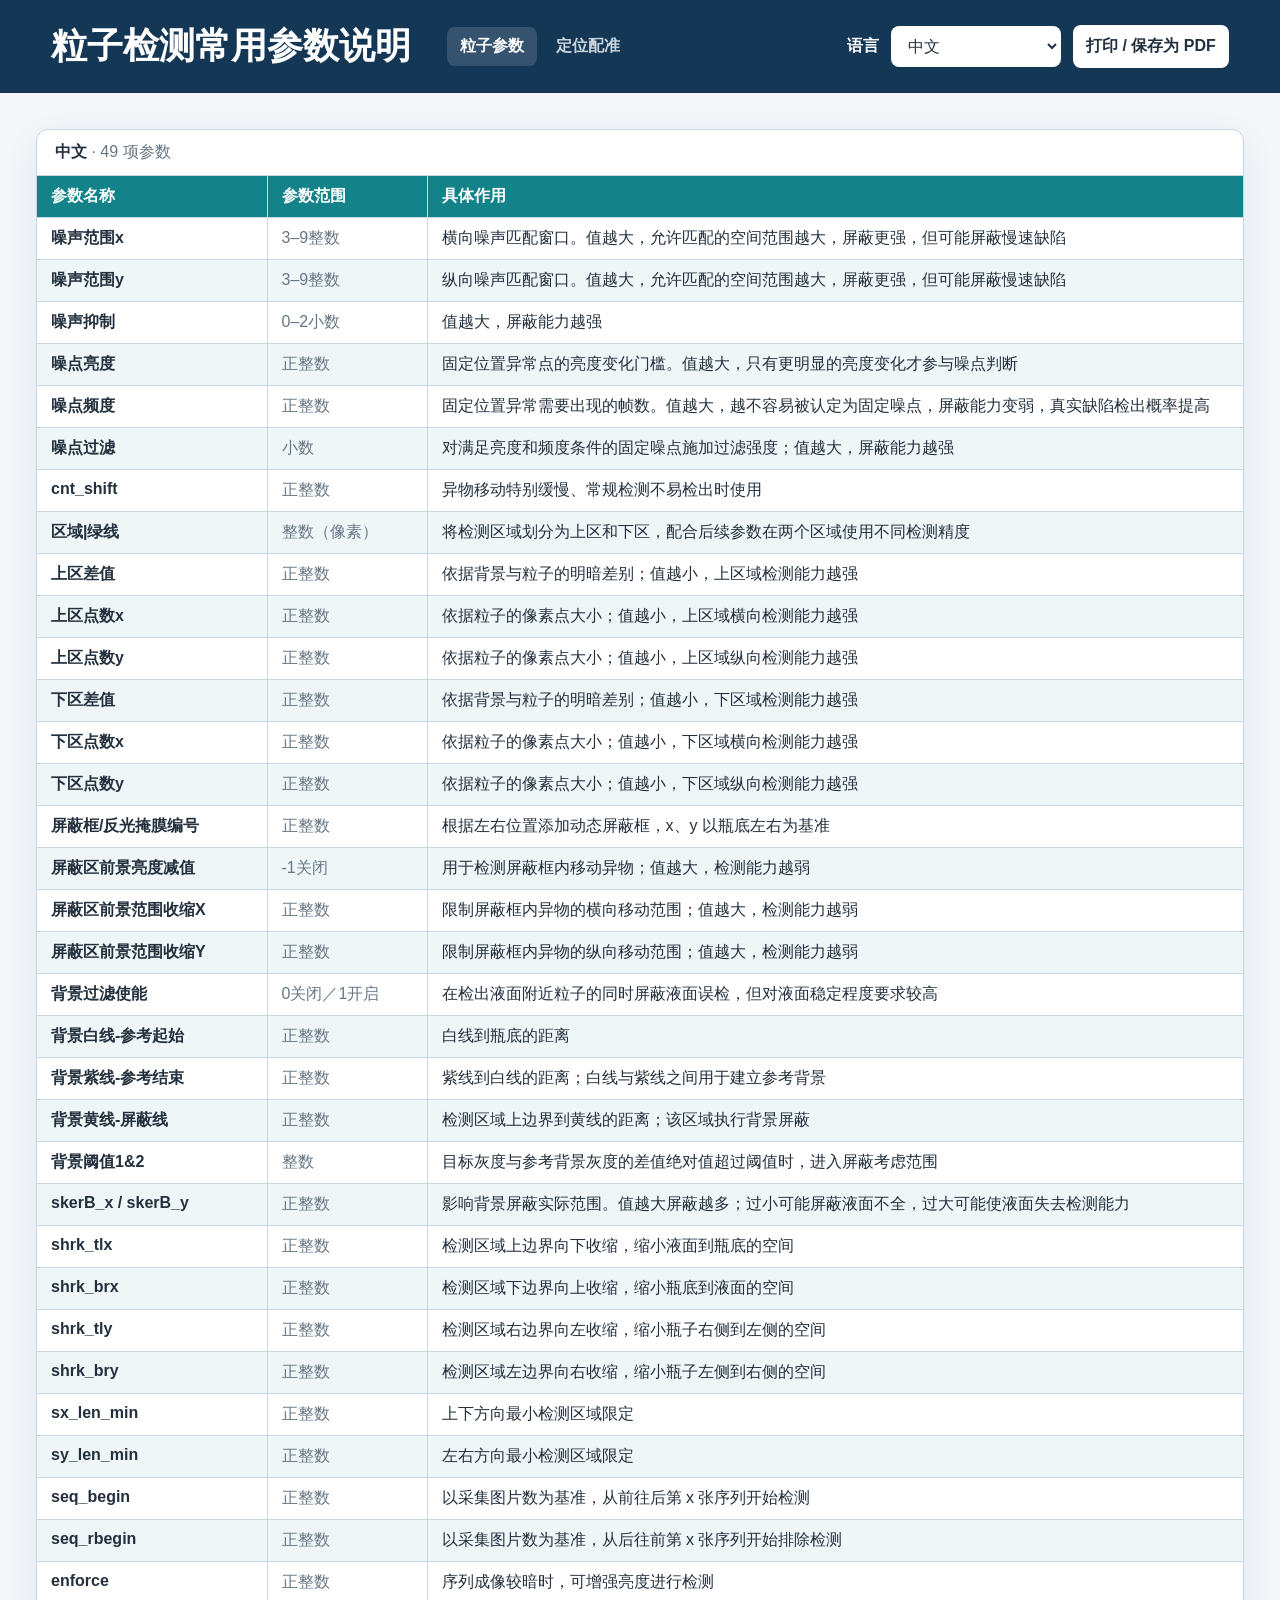
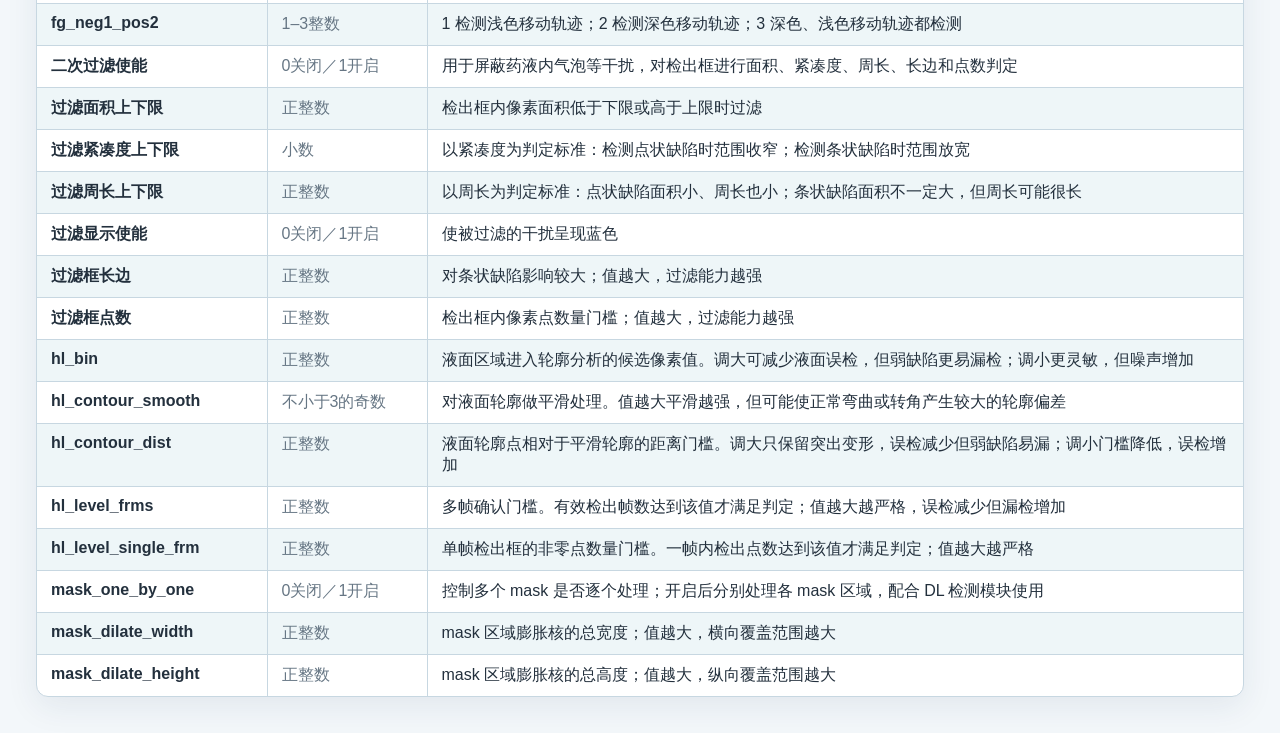
==== commit 758db2ed: "Add location registration page to formal site" ====
--- a/index.html
+++ b/index.html
@@ -42,6 +42,34 @@
       font-weight: 600;
     }
 
+    .header-main {
+      display: flex;
+      align-items: center;
+      gap: clamp(18px, 3vw, 36px);
+      min-width: 0;
+    }
+
+    .site-nav {
+      display: flex;
+      align-items: center;
+      gap: 6px;
+    }
+
+    .site-nav a {
+      padding: 9px 13px;
+      border-radius: 8px;
+      color: rgba(255, 255, 255, 0.78);
+      font-weight: 600;
+      text-decoration: none;
+      white-space: nowrap;
+    }
+
+    .site-nav a:hover,
+    .site-nav a[aria-current="page"] {
+      background: rgba(255, 255, 255, 0.14);
+      color: #fff;
+    }
+
     .language-control {
       display: flex;
       align-items: center;
@@ -78,6 +106,69 @@
       padding: clamp(16px, 3vw, 36px);
     }
 
+    .view[hidden] { display: none; }
+
+    .registration-view {
+      max-width: 1500px;
+      margin: 0 auto;
+    }
+
+    .registration-heading h2 {
+      margin: 0;
+      color: var(--navy);
+      font-size: clamp(26px, 4vw, 42px);
+    }
+
+    .registration-heading p {
+      max-width: 760px;
+      margin: 10px 0 0;
+      color: var(--muted);
+      font-size: 17px;
+      line-height: 1.7;
+    }
+
+    .registration-layout {
+      display: grid;
+      gap: 22px;
+      margin-top: 24px;
+    }
+
+    .registration-card {
+      padding: clamp(18px, 3vw, 28px);
+      border: 1px solid var(--border);
+      border-radius: 14px;
+      background: var(--surface);
+      box-shadow: 0 10px 32px rgba(20, 55, 86, 0.08);
+    }
+
+    .registration-card h3 {
+      margin: 0;
+      color: var(--navy);
+      font-size: 22px;
+    }
+
+    .registration-card > p {
+      margin: 8px 0 0;
+      color: var(--muted);
+      line-height: 1.65;
+    }
+
+    .registration-card .table-shell {
+      margin-top: 18px;
+      box-shadow: none;
+    }
+
+    .registration-parameter-title { margin-top: 30px !important; }
+    .registration-module-table td:first-child { width: 32%; }
+    .registration-module-table td:nth-child(2) { color: var(--text); white-space: normal; }
+
+    .registration-note {
+      padding: 12px 14px;
+      border-left: 4px solid var(--teal);
+      border-radius: 6px;
+      background: var(--alternate);
+    }
+
     .table-shell {
       max-width: 1900px;
       margin: 0 auto;
@@ -145,6 +236,20 @@
         flex-direction: column;
       }
 
+      .header-main {
+        align-items: flex-start;
+        flex-direction: column;
+      }
+
+      .site-nav {
+        width: 100%;
+      }
+
+      .site-nav a {
+        flex: 1;
+        text-align: center;
+      }
+
       .language-control {
         align-items: stretch;
         flex-direction: column;
@@ -209,7 +314,8 @@
       @page { size: A4 landscape; margin: 8mm; }
       body { background: #fff; }
       .app-header { padding: 0 0 14px; background: #fff; color: #000; }
-      .language-control { display: none; }
+      .language-control,
+      .site-nav { display: none; }
       main { padding: 0; }
       .table-shell { max-width: none; border-radius: 0; box-shadow: none; }
       .table-meta { padding: 8px 10px; }
@@ -249,7 +355,13 @@
 </head>
 <body>
   <header class="app-header">
-    <h1 id="page-title">粒子检测常用参数说明</h1>
+    <div class="header-main">
+      <h1 id="page-title">粒子检测常用参数说明</h1>
+      <nav class="site-nav" aria-label="参数页面">
+        <a id="nav-parameters" href="#parameters" data-view-link="parameters" aria-current="page">粒子参数</a>
+        <a id="nav-registration" href="#media" data-view-link="media">定位配准</a>
+      </nav>
+    </div>
     <div class="language-control">
       <label id="language-label" for="language-select">语言 / Language</label>
       <select id="language-select" aria-label="选择语言">
@@ -258,6 +370,7 @@
         <option value="fr">Français</option>
         <option value="ru">Русский</option>
         <option value="tr">Türkçe</option>
+        <option value="it">Italiano</option>
         <option value="es">Español</option>
       </select>
       <button id="print-button" class="print-button" type="button">打印 / 保存为 PDF</button>
@@ -265,7 +378,7 @@
   </header>
 
   <main>
-    <section class="table-shell" aria-labelledby="current-language">
+    <section id="parameters-view" class="view table-shell" data-view="parameters" aria-labelledby="current-language">
       <div class="table-meta"><strong id="current-language">中文</strong> · <span id="parameter-count">49 项参数</span></div>
       <table>
         <thead>
@@ -278,16 +391,119 @@
         <tbody id="parameter-rows"></tbody>
       </table>
     </section>
+
+    <section id="registration-view" class="view registration-view" data-view="media" hidden>
+      <div class="registration-heading">
+        <h2 id="registration-title">定位配准常用参数说明</h2>
+        <p id="registration-copy">本页集中说明定位配准常用参数。</p>
+      </div>
+      <div class="registration-layout">
+        <article class="registration-card">
+          <h3 id="registration-modules-title">定位/配准模块</h3>
+          <p id="registration-modules-intro">定位组通过不同模块分别查找瓶底、液面和瓶体左右边缘，并提供对应的配准基准。</p>
+          <div class="table-shell registration-module-table">
+            <div class="table-meta"><strong id="registration-modules-language">中文</strong> · <span id="registration-modules-count">7 项功能模块</span></div>
+            <table>
+              <thead><tr><th id="registration-module-header-name" scope="col">模块名称</th><th id="registration-module-header-function" scope="col">具体作用</th></tr></thead>
+              <tbody id="registration-module-rows"></tbody>
+            </table>
+          </div>
+          <h3 id="registration-table-title" class="registration-parameter-title">定位配准参数说明</h3>
+          <p id="registration-intro">根据离线程序定位配准界面及 XML 字段整理。</p>
+          <div class="table-shell registration-parameter-table">
+            <div class="table-meta"><strong id="registration-current-language">中文</strong> · <span id="registration-count">15 项参数</span></div>
+            <table>
+              <thead><tr><th id="registration-header-name" scope="col">参数名称</th><th id="registration-header-range" scope="col">参数范围</th><th id="registration-header-function" scope="col">具体作用</th></tr></thead>
+              <tbody id="registration-rows"></tbody>
+            </table>
+          </div>
+          <p id="registration-note" class="registration-note">参数值为 -1 时通常表示关闭或不启用对应限制；调整前建议先保存原始 XML。</p>
+        </article>
+      </div>
+    </section>
   </main>
 
+  <script src="registration-parameters.js"></script>
   <script>
-    const versions = {"zh":{"htmlLang":"zh-CN","name":"中文","title":"粒子检测常用参数说明","label":"语言 / Language","headers":["参数名称","参数范围","具体作用"],"count":"49 项参数","print":"打印 / 保存为 PDF","rows":[["噪声范围x","3–9整数","横向噪声匹配窗口。值越大，允许匹配的空间范围越大，屏蔽更强，但可能屏蔽慢速缺陷"],["噪声范围y","3–9整数","纵向噪声匹配窗口。值越大，允许匹配的空间范围越大，屏蔽更强，但可能屏蔽慢速缺陷"],["噪声抑制","0–2小数","值越大，屏蔽能力越强"],["噪点亮度","正整数","固定位置异常点的亮度变化门槛。值越大，只有更明显的亮度变化才参与噪点判断"],["噪点频度","正整数","固定位置异常需要出现的帧数。值越大，越不容易被认定为固定噪点，屏蔽能力变弱，真实缺陷检出概率提高"],["噪点过滤","小数","对满足亮度和频度条件的固定噪点施加过滤强度；值越大，屏蔽能力越强"],["cnt_shift","正整数","异物移动特别缓慢、常规检测不易检出时使用"],["区域|绿线","整数（像素）","将检测区域划分为上区和下区，配合后续参数在两个区域使用不同检测精度"],["上区差值","正整数","依据背景与粒子的明暗差别；值越小，上区域检测能力越强"],["上区点数x","正整数","依据粒子的像素点大小；值越小，上区域横向检测能力越强"],["上区点数y","正整数","依据粒子的像素点大小；值越小，上区域纵向检测能力越强"],["下区差值","正整数","依据背景与粒子的明暗差别；值越小，下区域检测能力越强"],["下区点数x","正整数","依据粒子的像素点大小；值越小，下区域横向检测能力越强"],["下区点数y","正整数","依据粒子的像素点大小；值越小，下区域纵向检测能力越强"],["屏蔽框/反光掩膜编号","正整数","根据左右位置添加动态屏蔽框，x、y 以瓶底左右为基准"],["屏蔽区前景亮度减值","-1关闭","用于检测屏蔽框内移动异物；值越大，检测能力越弱"],["屏蔽区前景范围收缩X","正整数","限制屏蔽框内异物的横向移动范围；值越大，检测能力越弱"],["屏蔽区前景范围收缩Y","正整数","限制屏蔽框内异物的纵向移动范围；值越大，检测能力越弱"],["背景过滤使能","0关闭／1开启","在检出液面附近粒子的同时屏蔽液面误检，但对液面稳定程度要求较高"],["背景白线-参考起始","正整数","白线到瓶底的距离"],["背景紫线-参考结束","正整数","紫线到白线的距离；白线与紫线之间用于建立参考背景"],["背景黄线-屏蔽线","正整数","检测区域上边界到黄线的距离；该区域执行背景屏蔽"],["背景阈值1\u00262","整数","目标灰度与参考背景灰度的差值绝对值超过阈值时，进入屏蔽考虑范围"],["skerB_x / skerB_y","正整数","影响背景屏蔽实际范围。值越大屏蔽越多；过小可能屏蔽液面不全，过大可能使液面失去检测能力"],["shrk_tlx","正整数","检测区域上边界向下收缩，缩小液面到瓶底的空间"],["shrk_brx","正整数","检测区域下边界向上收缩，缩小瓶底到液面的空间"],["shrk_tly","正整数","检测区域右边界向左收缩，缩小瓶子右侧到左侧的空间"],["shrk_bry","正整数","检测区域左边界向右收缩，缩小瓶子左侧到右侧的空间"],["sx_len_min","正整数","上下方向最小检测区域限定"],["sy_len_min","正整数","左右方向最小检测区域限定"],["seq_begin","正整数","以采集图片数为基准，从前往后第 x 张序列开始检测"],["seq_rbegin","正整数","以采集图片数为基准，从后往前第 x 张序列开始排除检测"],["enforce","正整数","序列成像较暗时，可增强亮度进行检测"],["fg_neg1_pos2","1–3整数","1 检测浅色移动轨迹；2 检测深色移动轨迹；3 深色、浅色移动轨迹都检测"],["二次过滤使能","0关闭／1开启","用于屏蔽药液内气泡等干扰，对检出框进行面积、紧凑度、周长、长边和点数判定"],["过滤面积上下限","正整数","检出框内像素面积低于下限或高于上限时过滤"],["过滤紧凑度上下限","小数","以紧凑度为判定标准：检测点状缺陷时范围收窄；检测条状缺陷时范围放宽"],["过滤周长上下限","正整数","以周长为判定标准：点状缺陷面积小、周长也小；条状缺陷面积不一定大，但周长可能很长"],["过滤显示使能","0关闭／1开启","使被过滤的干扰呈现蓝色"],["过滤框长边","正整数","对条状缺陷影响较大；值越大，过滤能力越强"],["过滤框点数","正整数","检出框内像素点数量门槛；值越大，过滤能力越强"],["hl_bin","正整数","液面区域进入轮廓分析的候选像素值。调大可减少液面误检，但弱缺陷更易漏检；调小更灵敏，但噪声增加"],["hl_contour_smooth","不小于3的奇数","对液面轮廓做平滑处理。值越大平滑越强，但可能使正常弯曲或转角产生较大的轮廓偏差"],["hl_contour_dist","正整数","液面轮廓点相对于平滑轮廓的距离门槛。调大只保留突出变形，误检减少但弱缺陷易漏；调小门槛降低，误检增加"],["hl_level_frms","正整数","多帧确认门槛。有效检出帧数达到该值才满足判定；值越大越严格，误检减少但漏检增加"],["hl_level_single_frm","正整数","单帧检出框的非零点数量门槛。一帧内检出点数达到该值才满足判定；值越大越严格"],["mask_one_by_one","0关闭／1开启","控制多个 mask 是否逐个处理；开启后分别处理各 mask 区域，配合 DL 检测模块使用"],["mask_dilate_width","正整数","mask 区域膨胀核的总宽度；值越大，横向覆盖范围越大"],["mask_dilate_height","正整数","mask 区域膨胀核的总高度；值越大，纵向覆盖范围越大"]]},"en":{"htmlLang":"en","name":"English","title":"Common Particle Detection Parameters","label":"Language","headers":["Parameter","Range","Function"],"count":"49 parameters","print":"Print / Save as PDF","rows":[["Noise range X","Integer 3–9","Horizontal noise-matching window; larger values allow matching over a wider area and provide stronger masking, but may also mask slowly moving defects"],["Noise range Y","Integer 3–9","Vertical noise-matching window; larger values allow matching over a wider area and provide stronger masking, but may also mask slowly moving defects"],["Noise suppression","Decimal 0–2","Larger values provide stronger masking"],["Noise-point brightness","Positive integer","Brightness-change threshold for anomalies at fixed positions; larger values include only more pronounced changes in noise-point evaluation"],["Noise-point frequency","Positive integer","Required frame count for a fixed-position anomaly; larger values make fixed-noise classification harder, weaken masking, and improve real-defect detection"],["Noise-point filtering","Decimal","Filtering strength applied to fixed noise points that meet the brightness and frequency conditions; larger values provide stronger masking"],["cnt_shift","Positive integer","Used when very slowly moving foreign particles are difficult to detect with normal settings"],["Region / green line","Integer (pixels)","Divides the detection area into upper and lower zones so that different detection sensitivities can be applied"],["Upper-zone difference","Positive integer","Based on the brightness difference between the background and particle; smaller values increase upper-zone sensitivity"],["Upper-zone point count X","Positive integer","Based on particle size in pixels; smaller values increase horizontal sensitivity in the upper zone"],["Upper-zone point count Y","Positive integer","Based on particle size in pixels; smaller values increase vertical sensitivity in the upper zone"],["Lower-zone difference","Positive integer","Based on the brightness difference between the background and particle; smaller values increase lower-zone sensitivity"],["Lower-zone point count X","Positive integer","Based on particle size in pixels; smaller values increase horizontal sensitivity in the lower zone"],["Lower-zone point count Y","Positive integer","Based on particle size in pixels; smaller values increase vertical sensitivity in the lower zone"],["Masking box / reflection mask ID","Positive integer","Adds a dynamic masking box according to the left/right position, with X and Y referenced to the bottle-bottom sides"],["Foreground brightness reduction in masked area","-1 = Off","Used to detect moving foreign particles inside the masking box; larger values reduce detection sensitivity"],["Masked foreground range shrink X","Positive integer","Restricts the horizontal motion range inside the masking box; larger values reduce detection sensitivity"],["Masked foreground range shrink Y","Positive integer","Restricts the vertical motion range inside the masking box; larger values reduce detection sensitivity"],["Background filtering enable","0 = Off / 1 = On","Suppresses false detections near the liquid surface while retaining nearby particles, but requires a stable liquid surface"],["Background white line – reference start","Positive integer","Distance from the white line to the bottle bottom"],["Background purple line – reference end","Positive integer","Distance from the purple line to the white line; the area between them is used to build the reference background"],["Background yellow line – masking line","Positive integer","Distance from the top of the detection area to the yellow line; this area is background-masked"],["Background thresholds 1 \u0026 2","Integer","A region is considered for masking when the absolute gray-value difference from the reference background exceeds the threshold"],["skerB_x / skerB_y","Positive integer","Controls the actual background-masking range; too small may leave the liquid surface incompletely masked, while too large may disable surface detection"],["shrk_tlx","Positive integer","Moves the top boundary downward, reducing the space between the liquid surface and bottle bottom"],["shrk_brx","Positive integer","Moves the bottom boundary upward, reducing the space between the bottle bottom and liquid surface"],["shrk_tly","Positive integer","Moves the right boundary leftward, reducing the detection width from right to left"],["shrk_bry","Positive integer","Moves the left boundary rightward, reducing the detection width from left to right"],["sx_len_min","Positive integer","Minimum detection-area limit in the vertical direction"],["sy_len_min","Positive integer","Minimum detection-area limit in the horizontal direction"],["seq_begin","Positive integer","Starts detection at frame X when counting forward through the acquired image sequence"],["seq_rbegin","Positive integer","Excludes detection from frame X when counting backward through the acquired image sequence"],["enforce","Positive integer","Enhances brightness for detection when the image sequence is too dark"],["fg_neg1_pos2","Integer 1–3","1 detects light tracks; 2 detects dark tracks; 3 detects both light and dark tracks"],["Secondary filtering enable","0 = Off / 1 = On","Suppresses bubbles and similar liquid interference by evaluating area, compactness, perimeter, long side, and point count"],["Filter area limits","Positive integer","Filters a detection box when its pixel area is below the lower limit or above the upper limit"],["Filter compactness limits","Decimal","Uses compactness as the criterion; narrow the range for point defects and widen it for elongated defects"],["Filter perimeter limits","Positive integer","Uses perimeter as the criterion; point defects usually have a small area and perimeter, while elongated defects may have a long perimeter"],["Filter display enable","0 = Off / 1 = On","Displays filtered interference in blue"],["Filter-box long side","Positive integer","Strongly affects elongated defects; larger values increase filtering strength"],["Filter-box point count","Positive integer","Pixel-count threshold inside the detection box; larger values increase filtering strength"],["hl_bin","Positive integer","Candidate pixel value for liquid-surface contour analysis; increasing it reduces false detections but may miss weak defects, while decreasing it raises noise"],["hl_contour_smooth","Odd integer ≥ 3","Smooths the liquid-surface contour; larger values increase smoothing but may create larger deviations at normal curves or corners"],["hl_contour_dist","Positive integer","Distance threshold from the liquid-surface contour to the smoothed contour; larger values keep only pronounced deformation, reducing false alarms but missing weak defects"],["hl_level_frms","Positive integer","Multi-frame confirmation threshold; more valid detection frames are required as the value increases, reducing false alarms but increasing misses"],["hl_level_single_frm","Positive integer","Nonzero-point threshold in a single-frame detection box; the box passes when its point count reaches the value, so larger values are stricter"],["mask_one_by_one","0 = Off / 1 = On","Controls whether multiple masks are processed individually; when enabled, each mask area is processed separately with the DL detection module"],["mask_dilate_width","Positive integer","Total width of the mask dilation kernel; larger values increase horizontal coverage"],["mask_dilate_height","Positive integer","Total height of the mask dilation kernel; larger values increase vertical coverage"]]},"fr":{"htmlLang":"fr","name":"Français","title":"Paramètres courants de détection de particules","label":"Langue","headers":["Paramètre","Plage","Fonction"],"count":"49 paramètres","print":"Imprimer / Enregistrer en PDF","rows":[["Plage de bruit X","Entier de 3 à 9","Fenêtre horizontale d’appariement du bruit ; une valeur élevée élargit la zone d’appariement et renforce le masquage, mais peut masquer les défauts lents"],["Plage de bruit Y","Entier de 3 à 9","Fenêtre verticale d’appariement du bruit ; une valeur élevée élargit la zone d’appariement et renforce le masquage, mais peut masquer les défauts lents"],["Suppression du bruit","Décimal de 0 à 2","Une valeur élevée renforce le masquage"],["Luminosité des points parasites","Entier positif","Seuil de variation lumineuse des anomalies fixes ; une valeur élevée ne retient que les variations plus marquées pour l’analyse"],["Fréquence des points parasites","Entier positif","Nombre d’images requis pour une anomalie fixe ; une valeur élevée rend son classement comme bruit fixe plus difficile et favorise la détection des défauts réels"],["Filtrage des points parasites","Décimal","Intensité du filtrage appliqué aux points fixes satisfaisant les critères de luminosité et de fréquence ; une valeur élevée renforce le masquage"],["cnt_shift","Entier positif","À utiliser lorsque des particules étrangères très lentes sont difficiles à détecter avec les réglages normaux"],["Zone / ligne verte","Entier (pixels)","Divise la zone de détection en partie supérieure et inférieure afin d’appliquer des sensibilités différentes"],["Différence zone supérieure","Entier positif","Fondé sur l’écart de luminosité entre le fond et la particule ; une valeur faible augmente la sensibilité de la zone supérieure"],["Nombre de points X zone supérieure","Entier positif","Fondé sur la taille de la particule en pixels ; une valeur faible augmente la sensibilité horizontale de la zone supérieure"],["Nombre de points Y zone supérieure","Entier positif","Fondé sur la taille de la particule en pixels ; une valeur faible augmente la sensibilité verticale de la zone supérieure"],["Différence zone inférieure","Entier positif","Fondé sur l’écart de luminosité entre le fond et la particule ; une valeur faible augmente la sensibilité de la zone inférieure"],["Nombre de points X zone inférieure","Entier positif","Fondé sur la taille de la particule en pixels ; une valeur faible augmente la sensibilité horizontale de la zone inférieure"],["Nombre de points Y zone inférieure","Entier positif","Fondé sur la taille de la particule en pixels ; une valeur faible augmente la sensibilité verticale de la zone inférieure"],["ID cadre de masquage / masque de reflet","Entier positif","Ajoute un cadre de masquage dynamique selon la position gauche/droite, avec X et Y référencés aux côtés du fond du flacon"],["Réduction de luminosité du premier plan masqué","-1 = désactivé","Sert à détecter les particules mobiles dans le cadre de masquage ; une valeur élevée réduit la sensibilité"],["Réduction de plage du premier plan masqué X","Entier positif","Limite le déplacement horizontal dans le cadre de masquage ; une valeur élevée réduit la sensibilité"],["Réduction de plage du premier plan masqué Y","Entier positif","Limite le déplacement vertical dans le cadre de masquage ; une valeur élevée réduit la sensibilité"],["Activation du filtrage de fond","0 = désactivé / 1 = activé","Réduit les fausses détections près de la surface du liquide tout en conservant les particules proches, mais exige une surface stable"],["Ligne blanche du fond – début de référence","Entier positif","Distance entre la ligne blanche et le fond du flacon"],["Ligne violette du fond – fin de référence","Entier positif","Distance entre la ligne violette et la ligne blanche ; la zone comprise entre elles sert à établir le fond de référence"],["Ligne jaune du fond – ligne de masquage","Entier positif","Distance entre le bord supérieur de la zone de détection et la ligne jaune ; cette zone est masquée par le fond"],["Seuils de fond 1 et 2","Entier","Une zone est envisagée pour le masquage lorsque l’écart absolu de niveau de gris avec le fond de référence dépasse le seuil"],["skerB_x / skerB_y","Entier positif","Règle la portée réelle du masquage de fond ; trop faible, la surface peut être mal masquée ; trop élevée, sa détection peut être supprimée"],["shrk_tlx","Entier positif","Déplace la limite supérieure vers le bas et réduit l’espace entre la surface du liquide et le fond du flacon"],["shrk_brx","Entier positif","Déplace la limite inférieure vers le haut et réduit l’espace entre le fond du flacon et la surface du liquide"],["shrk_tly","Entier positif","Déplace la limite droite vers la gauche et réduit la largeur de détection de droite à gauche"],["shrk_bry","Entier positif","Déplace la limite gauche vers la droite et réduit la largeur de détection de gauche à droite"],["sx_len_min","Entier positif","Limite minimale de la zone de détection dans le sens vertical"],["sy_len_min","Entier positif","Limite minimale de la zone de détection dans le sens horizontal"],["seq_begin","Entier positif","Démarre la détection à l’image X en comptant depuis le début de la séquence acquise"],["seq_rbegin","Entier positif","Exclut la détection à partir de l’image X en comptant depuis la fin de la séquence acquise"],["enforce","Entier positif","Renforce la luminosité pour la détection lorsque la séquence est trop sombre"],["fg_neg1_pos2","Entier de 1 à 3","1 détecte les traces claires ; 2 détecte les traces sombres ; 3 détecte les traces claires et sombres"],["Activation du filtrage secondaire","0 = désactivé / 1 = activé","Élimine les bulles et perturbations similaires en évaluant aire, compacité, périmètre, grand côté et nombre de points"],["Limites d’aire du filtre","Entier positif","Filtre un cadre détecté lorsque son aire en pixels est inférieure à la limite basse ou supérieure à la limite haute"],["Limites de compacité du filtre","Décimal","Utilise la compacité comme critère ; resserrer la plage pour les défauts ponctuels et l’élargir pour les défauts allongés"],["Limites de périmètre du filtre","Entier positif","Utilise le périmètre comme critère ; les défauts ponctuels ont généralement une petite aire et un petit périmètre, les défauts allongés un périmètre long"],["Affichage du filtrage","0 = désactivé / 1 = activé","Affiche en bleu les perturbations filtrées"],["Grand côté du cadre filtré","Entier positif","Influe fortement sur les défauts allongés ; une valeur élevée renforce le filtrage"],["Nombre de points du cadre filtré","Entier positif","Seuil du nombre de pixels dans le cadre détecté ; une valeur élevée renforce le filtrage"],["hl_bin","Entier positif","Valeur candidate pour l’analyse du contour de surface ; l’augmenter réduit les fausses détections mais peut manquer les défauts faibles, la réduire augmente le bruit"],["hl_contour_smooth","Entier impair ≥ 3","Lisse le contour de la surface du liquide ; une valeur élevée accentue le lissage mais peut créer des écarts aux courbes ou angles normaux"],["hl_contour_dist","Entier positif","Seuil de distance entre le contour de surface et le contour lissé ; une valeur élevée ne conserve que les déformations marquées, avec moins de faux positifs mais plus de défauts faibles manqués"],["hl_level_frms","Entier positif","Seuil de confirmation multi-image ; une valeur élevée exige davantage d’images valides, réduit les faux positifs mais augmente les défauts manqués"],["hl_level_single_frm","Entier positif","Seuil de points non nuls dans un cadre sur une image ; le cadre est validé quand le nombre atteint cette valeur, donc une valeur élevée est plus stricte"],["mask_one_by_one","0 = désactivé / 1 = activé","Détermine si plusieurs masques sont traités séparément ; si activé, chaque zone de masque est traitée avec le module de détection DL"],["mask_dilate_width","Entier positif","Largeur totale du noyau de dilatation du masque ; une valeur élevée augmente la couverture horizontale"],["mask_dilate_height","Entier positif","Hauteur totale du noyau de dilatation du masque ; une valeur élevée augmente la couverture verticale"]]},"ru":{"htmlLang":"ru","name":"Русский","title":"Основные параметры обнаружения частиц","label":"Язык","headers":["Параметр","Диапазон","Назначение"],"count":"49 параметров","print":"Печать / Сохранить как PDF","rows":[["Диапазон шума X","Целое число 3–9","Горизонтальное окно сопоставления шума; большее значение расширяет область сопоставления и усиливает маскирование, но может скрыть медленно движущиеся дефекты"],["Диапазон шума Y","Целое число 3–9","Вертикальное окно сопоставления шума; большее значение расширяет область сопоставления и усиливает маскирование, но может скрыть медленно движущиеся дефекты"],["Подавление шума","Десятичное число 0–2","Чем больше значение, тем сильнее маскирование"],["Яркость шумовых точек","Положительное целое","Порог изменения яркости аномалии в фиксированной позиции; при большем значении учитываются только более выраженные изменения"],["Частота шумовых точек","Положительное целое","Требуемое число кадров с аномалией в фиксированной позиции; большее значение затрудняет признание ее постоянным шумом и повышает вероятность обнаружения реального дефекта"],["Фильтрация шумовых точек","Десятичное число","Интенсивность фильтрации фиксированных точек, отвечающих условиям яркости и частоты; большее значение усиливает маскирование"],["cnt_shift","Положительное целое","Используется, когда очень медленно движущиеся посторонние частицы трудно обнаружить обычными настройками"],["Область / зеленая линия","Целое число (пиксели)","Делит область контроля на верхнюю и нижнюю зоны, позволяя задать для них разную чувствительность"],["Разность верхней зоны","Положительное целое","Учитывает разность яркости фона и частицы; меньшее значение повышает чувствительность верхней зоны"],["Число точек X верхней зоны","Положительное целое","Учитывает размер частицы в пикселях; меньшее значение повышает горизонтальную чувствительность верхней зоны"],["Число точек Y верхней зоны","Положительное целое","Учитывает размер частицы в пикселях; меньшее значение повышает вертикальную чувствительность верхней зоны"],["Разность нижней зоны","Положительное целое","Учитывает разность яркости фона и частицы; меньшее значение повышает чувствительность нижней зоны"],["Число точек X нижней зоны","Положительное целое","Учитывает размер частицы в пикселях; меньшее значение повышает горизонтальную чувствительность нижней зоны"],["Число точек Y нижней зоны","Положительное целое","Учитывает размер частицы в пикселях; меньшее значение повышает вертикальную чувствительность нижней зоны"],["ID рамки маскирования / маски бликов","Положительное целое","Добавляет динамическую рамку маскирования по положению слева/справа; координаты X и Y отсчитываются от сторон дна флакона"],["Уменьшение яркости переднего плана в маске","-1 = выкл.","Применяется для обнаружения движущихся частиц внутри рамки маскирования; большее значение снижает чувствительность"],["Сжатие диапазона переднего плана X","Положительное целое","Ограничивает горизонтальное перемещение внутри рамки маскирования; большее значение снижает чувствительность"],["Сжатие диапазона переднего плана Y","Положительное целое","Ограничивает вертикальное перемещение внутри рамки маскирования; большее значение снижает чувствительность"],["Включение фильтрации фона","0 = выкл. / 1 = вкл.","Подавляет ложные срабатывания у поверхности жидкости, сохраняя обнаружение близких частиц, но требует стабильной поверхности"],["Белая линия фона — начало эталона","Положительное целое","Расстояние от белой линии до дна флакона"],["Фиолетовая линия фона — конец эталона","Положительное целое","Расстояние от фиолетовой линии до белой; область между ними используется для построения эталонного фона"],["Желтая линия фона — линия маскирования","Положительное целое","Расстояние от верхней границы области контроля до желтой линии; эта область маскируется по фону"],["Пороги фона 1 и 2","Целое число","Область рассматривается для маскирования, если модуль разности яркости с эталонным фоном превышает порог"],["skerB_x / skerB_y","Положительное целое","Задает фактическую область маскирования фона; слишком малое значение может не полностью скрыть поверхность, слишком большое — отключить ее контроль"],["shrk_tlx","Положительное целое","Сдвигает верхнюю границу вниз, уменьшая пространство между поверхностью жидкости и дном флакона"],["shrk_brx","Положительное целое","Сдвигает нижнюю границу вверх, уменьшая пространство между дном флакона и поверхностью жидкости"],["shrk_tly","Положительное целое","Сдвигает правую границу влево, уменьшая ширину области контроля справа налево"],["shrk_bry","Положительное целое","Сдвигает левую границу вправо, уменьшая ширину области контроля слева направо"],["sx_len_min","Положительное целое","Минимальный размер области контроля по вертикали"],["sy_len_min","Положительное целое","Минимальный размер области контроля по горизонтали"],["seq_begin","Положительное целое","Начинает контроль с кадра X при отсчете от начала полученной последовательности"],["seq_rbegin","Положительное целое","Исключает контроль начиная с кадра X при отсчете от конца полученной последовательности"],["enforce","Положительное целое","Повышает яркость для контроля, если последовательность изображений слишком темная"],["fg_neg1_pos2","Целое число 1–3","1 обнаруживает светлые следы; 2 — темные следы; 3 — светлые и темные следы"],["Включение вторичной фильтрации","0 = выкл. / 1 = вкл.","Подавляет пузырьки и подобные помехи в жидкости по площади, компактности, периметру, длинной стороне и числу точек"],["Пределы площади фильтра","Положительное целое","Отфильтровывает рамку, если ее площадь в пикселях ниже нижнего или выше верхнего предела"],["Пределы компактности фильтра","Десятичное число","Использует компактность как критерий; диапазон сужают для точечных дефектов и расширяют для вытянутых"],["Пределы периметра фильтра","Положительное целое","Использует периметр как критерий; у точечных дефектов обычно малы площадь и периметр, а у вытянутых периметр может быть большим"],["Отображение фильтрации","0 = выкл. / 1 = вкл.","Показывает отфильтрованные помехи синим цветом"],["Длинная сторона рамки фильтра","Положительное целое","Сильно влияет на вытянутые дефекты; большее значение усиливает фильтрацию"],["Число точек в рамке фильтра","Положительное целое","Порог числа пикселей внутри рамки обнаружения; большее значение усиливает фильтрацию"],["hl_bin","Положительное целое","Значение пикселя-кандидата для анализа контура поверхности; увеличение снижает ложные срабатывания, но может пропустить слабые дефекты, уменьшение повышает шум"],["hl_contour_smooth","Нечетное целое ≥ 3","Сглаживает контур поверхности жидкости; большее значение усиливает сглаживание, но может создать отклонения на нормальных изгибах и углах"],["hl_contour_dist","Положительное целое","Порог расстояния от контура поверхности до сглаженного контура; большее значение оставляет только выраженные деформации, снижая ложные срабатывания, но пропуская слабые дефекты"],["hl_level_frms","Положительное целое","Порог многокадрового подтверждения; большее значение требует больше кадров с обнаружением, снижает ложные срабатывания, но увеличивает пропуски"],["hl_level_single_frm","Положительное целое","Порог ненулевых точек в рамке одного кадра; рамка проходит проверку при достижении этого числа, поэтому большее значение строже"],["mask_one_by_one","0 = выкл. / 1 = вкл.","Определяет, обрабатываются ли несколько масок отдельно; при включении каждая область маски обрабатывается модулем DL отдельно"],["mask_dilate_width","Положительное целое","Полная ширина ядра расширения маски; большее значение увеличивает охват по горизонтали"],["mask_dilate_height","Положительное целое","Полная высота ядра расширения маски; большее значение увеличивает охват по вертикали"]]},"tr":{"htmlLang":"tr","name":"Türkçe","title":"Yaygın Parçacık Algılama Parametreleri","label":"Dil","headers":["Parametre","Aralık","İşlev"],"count":"49 parametre","print":"Yazdır / PDF olarak kaydet","rows":[["Gürültü aralığı X","3–9 arası tam sayı","Yatay gürültü eşleştirme penceresi; değer büyüdükçe eşleştirme alanı ve maskeleme artar, ancak yavaş hareket eden kusurlar da maskelenebilir"],["Gürültü aralığı Y","3–9 arası tam sayı","Dikey gürültü eşleştirme penceresi; değer büyüdükçe eşleştirme alanı ve maskeleme artar, ancak yavaş hareket eden kusurlar da maskelenebilir"],["Gürültü bastırma","0–2 arası ondalık","Değer büyüdükçe maskeleme gücü artar"],["Gürültü noktası parlaklığı","Pozitif tam sayı","Sabit konumdaki anormalliğin parlaklık değişim eşiği; değer büyüdükçe yalnızca daha belirgin değişimler değerlendirmeye alınır"],["Gürültü noktası sıklığı","Pozitif tam sayı","Sabit konumdaki anormalliğin görülmesi gereken kare sayısı; değer büyüdükçe sabit gürültü sayılması zorlaşır ve gerçek kusur algılama olasılığı artar"],["Gürültü noktası filtreleme","Ondalık sayı","Parlaklık ve sıklık koşullarını karşılayan sabit gürültü noktalarına uygulanan filtre gücü; değer büyüdükçe maskeleme artar"],["cnt_shift","Pozitif tam sayı","Çok yavaş hareket eden yabancı parçacıklar normal ayarlarla algılanamadığında kullanılır"],["Bölge / yeşil çizgi","Tam sayı (piksel)","Algılama alanını üst ve alt bölgeye ayırarak iki bölgede farklı hassasiyetlerin kullanılmasını sağlar"],["Üst bölge farkı","Pozitif tam sayı","Arka plan ile parçacık arasındaki parlaklık farkına dayanır; değer küçüldükçe üst bölge hassasiyeti artar"],["Üst bölge X nokta sayısı","Pozitif tam sayı","Parçacığın piksel boyutuna dayanır; değer küçüldükçe üst bölgede yatay hassasiyet artar"],["Üst bölge Y nokta sayısı","Pozitif tam sayı","Parçacığın piksel boyutuna dayanır; değer küçüldükçe üst bölgede dikey hassasiyet artar"],["Alt bölge farkı","Pozitif tam sayı","Arka plan ile parçacık arasındaki parlaklık farkına dayanır; değer küçüldükçe alt bölge hassasiyeti artar"],["Alt bölge X nokta sayısı","Pozitif tam sayı","Parçacığın piksel boyutuna dayanır; değer küçüldükçe alt bölgede yatay hassasiyet artar"],["Alt bölge Y nokta sayısı","Pozitif tam sayı","Parçacığın piksel boyutuna dayanır; değer küçüldükçe alt bölgede dikey hassasiyet artar"],["Maskeleme kutusu / yansıma maskesi kimliği","Pozitif tam sayı","Sağ-sol konuma göre dinamik maskeleme kutusu ekler; X ve Y için şişe tabanının iki yanı referans alınır"],["Maskeli alanda ön plan parlaklık azaltma","-1 = Kapalı","Maskeleme kutusu içindeki hareketli yabancı parçacıkları algılar; değer büyüdükçe algılama hassasiyeti azalır"],["Maskeli ön plan aralığı daraltma X","Pozitif tam sayı","Maskeleme kutusu içindeki yatay hareket aralığını sınırlar; değer büyüdükçe algılama hassasiyeti azalır"],["Maskeli ön plan aralığı daraltma Y","Pozitif tam sayı","Maskeleme kutusu içindeki dikey hareket aralığını sınırlar; değer büyüdükçe algılama hassasiyeti azalır"],["Arka plan filtreleme etkinleştirme","0 = Kapalı / 1 = Açık","Sıvı yüzeyi yakınındaki parçacıkları korurken yüzey kaynaklı yanlış algılamaları azaltır, ancak yüzeyin kararlı olmasını gerektirir"],["Arka plan beyaz çizgisi – referans başlangıcı","Pozitif tam sayı","Beyaz çizgi ile şişe tabanı arasındaki mesafe"],["Arka plan mor çizgisi – referans sonu","Pozitif tam sayı","Mor çizgi ile beyaz çizgi arasındaki mesafe; aradaki bölge referans arka planı oluşturmak için kullanılır"],["Arka plan sarı çizgisi – maskeleme çizgisi","Pozitif tam sayı","Algılama alanının üst sınırı ile sarı çizgi arasındaki mesafe; bu bölgeye arka plan maskelemesi uygulanır"],["Arka plan eşikleri 1 ve 2","Tam sayı","Referans arka planla gri değer farkının mutlak değeri eşiği aşarsa bölge maskeleme değerlendirmesine alınır"],["skerB_x / skerB_y","Pozitif tam sayı","Gerçek arka plan maskeleme alanını belirler; çok küçük değer yüzeyi eksik maskeleyebilir, çok büyük değer yüzey algılamasını devre dışı bırakabilir"],["shrk_tlx","Pozitif tam sayı","Üst sınırı aşağı taşır ve sıvı yüzeyi ile şişe tabanı arasındaki alanı daraltır"],["shrk_brx","Pozitif tam sayı","Alt sınırı yukarı taşır ve şişe tabanı ile sıvı yüzeyi arasındaki alanı daraltır"],["shrk_tly","Pozitif tam sayı","Sağ sınırı sola taşır ve algılama genişliğini sağdan sola daraltır"],["shrk_bry","Pozitif tam sayı","Sol sınırı sağa taşır ve algılama genişliğini soldan sağa daraltır"],["sx_len_min","Pozitif tam sayı","Dikey yöndeki minimum algılama alanı sınırı"],["sy_len_min","Pozitif tam sayı","Yatay yöndeki minimum algılama alanı sınırı"],["seq_begin","Pozitif tam sayı","Alınan görüntü dizisinin başından sayıldığında X’inci karede algılamayı başlatır"],["seq_rbegin","Pozitif tam sayı","Alınan görüntü dizisinin sonundan sayıldığında X’inci kareden itibaren algılamayı hariç tutar"],["enforce","Pozitif tam sayı","Görüntü dizisi karanlık olduğunda algılama için parlaklığı artırır"],["fg_neg1_pos2","1–3 arası tam sayı","1 açık renkli izleri, 2 koyu renkli izleri, 3 hem açık hem koyu renkli izleri algılar"],["İkincil filtreleme etkinleştirme","0 = Kapalı / 1 = Açık","Alan, kompaktlık, çevre, uzun kenar ve nokta sayısını değerlendirerek kabarcık ve benzeri sıvı parazitlerini bastırır"],["Filtre alanı alt/üst sınırları","Pozitif tam sayı","Algılama kutusunun piksel alanı alt sınırın altındaysa veya üst sınırın üzerindeyse kutuyu filtreler"],["Filtre kompaktlık alt/üst sınırları","Ondalık sayı","Kompaktlığı ölçüt olarak kullanır; noktasal kusurlar için aralığı daraltın, uzamış kusurlar için genişletin"],["Filtre çevre alt/üst sınırları","Pozitif tam sayı","Çevreyi ölçüt olarak kullanır; noktasal kusurların alanı ve çevresi küçükken uzamış kusurların çevresi uzun olabilir"],["Filtre gösterimini etkinleştirme","0 = Kapalı / 1 = Açık","Filtrelenen parazitleri mavi renkte gösterir"],["Filtre kutusu uzun kenarı","Pozitif tam sayı","Uzamış kusurları önemli ölçüde etkiler; değer büyüdükçe filtreleme gücü artar"],["Filtre kutusu nokta sayısı","Pozitif tam sayı","Algılama kutusundaki piksel sayısı eşiği; değer büyüdükçe filtreleme gücü artar"],["hl_bin","Pozitif tam sayı","Sıvı yüzeyi kontur analizine girecek aday piksel değeri; artırmak yanlış algılamayı azaltır fakat zayıf kusurları kaçırabilir, azaltmak gürültüyü artırır"],["hl_contour_smooth","Tek tam sayı ≥ 3","Sıvı yüzeyi konturunu yumuşatır; değer büyüdükçe yumuşatma artar, ancak normal eğri ve köşelerde daha büyük sapmalar oluşabilir"],["hl_contour_dist","Pozitif tam sayı","Yüzey konturu ile yumuşatılmış kontur arasındaki mesafe eşiği; büyük değer yalnız belirgin bozulmaları tutar, yanlış alarmı azaltır ancak zayıf kusurları kaçırabilir"],["hl_level_frms","Pozitif tam sayı","Çok kareli doğrulama eşiği; değer büyüdükçe daha fazla geçerli kare gerekir, yanlış alarm azalır ancak kaçırma artar"],["hl_level_single_frm","Pozitif tam sayı","Tek karedeki algılama kutusunun sıfır olmayan nokta eşiği; nokta sayısı bu değere ulaştığında kutu geçer, dolayısıyla büyük değer daha katıdır"],["mask_one_by_one","0 = Kapalı / 1 = Açık","Birden fazla maskenin ayrı ayrı işlenip işlenmeyeceğini belirler; açıkken her maske alanı DL algılama modülüyle ayrı işlenir"],["mask_dilate_width","Pozitif tam sayı","Maske genişletme çekirdeğinin toplam genişliği; değer büyüdükçe yatay kapsama artar"],["mask_dilate_height","Pozitif tam sayı","Maske genişletme çekirdeğinin toplam yüksekliği; değer büyüdükçe dikey kapsama artar"]]},"es":{"htmlLang":"es","name":"Español","title":"Parámetros comunes de detección de partículas","label":"Idioma","headers":["Parámetro","Rango","Función"],"count":"49 parámetros","print":"Imprimir / Guardar como PDF","rows":[["Rango de ruido X","Entero de 3 a 9","Ventana horizontal de coincidencia de ruido; un valor mayor amplía el área de coincidencia y refuerza el enmascaramiento, pero puede ocultar defectos lentos"],["Rango de ruido Y","Entero de 3 a 9","Ventana vertical de coincidencia de ruido; un valor mayor amplía el área de coincidencia y refuerza el enmascaramiento, pero puede ocultar defectos lentos"],["Supresión de ruido","Decimal de 0 a 2","Cuanto mayor sea el valor, más fuerte será el enmascaramiento"],["Brillo de puntos de ruido","Entero positivo","Umbral de variación de brillo para anomalías en posiciones fijas; un valor mayor solo incluye cambios más evidentes en la evaluación"],["Frecuencia de puntos de ruido","Entero positivo","Número de fotogramas requerido para una anomalía fija; un valor mayor dificulta clasificarla como ruido fijo y favorece la detección de defectos reales"],["Filtrado de puntos de ruido","Decimal","Intensidad de filtrado aplicada a puntos fijos que cumplen las condiciones de brillo y frecuencia; un valor mayor refuerza el enmascaramiento"],["cnt_shift","Entero positivo","Se utiliza cuando las partículas extrañas que se mueven muy lentamente son difíciles de detectar con los ajustes normales"],["Región / línea verde","Entero (píxeles)","Divide el área de detección en zonas superior e inferior para aplicar sensibilidades distintas"],["Diferencia de la zona superior","Entero positivo","Se basa en la diferencia de brillo entre el fondo y la partícula; un valor menor aumenta la sensibilidad de la zona superior"],["Número de puntos X de la zona superior","Entero positivo","Se basa en el tamaño de la partícula en píxeles; un valor menor aumenta la sensibilidad horizontal de la zona superior"],["Número de puntos Y de la zona superior","Entero positivo","Se basa en el tamaño de la partícula en píxeles; un valor menor aumenta la sensibilidad vertical de la zona superior"],["Diferencia de la zona inferior","Entero positivo","Se basa en la diferencia de brillo entre el fondo y la partícula; un valor menor aumenta la sensibilidad de la zona inferior"],["Número de puntos X de la zona inferior","Entero positivo","Se basa en el tamaño de la partícula en píxeles; un valor menor aumenta la sensibilidad horizontal de la zona inferior"],["Número de puntos Y de la zona inferior","Entero positivo","Se basa en el tamaño de la partícula en píxeles; un valor menor aumenta la sensibilidad vertical de la zona inferior"],["ID del cuadro de máscara / máscara de reflejo","Entero positivo","Añade un cuadro de máscara dinámico según la posición izquierda/derecha, con X e Y referidos a los lados del fondo del frasco"],["Reducción de brillo del primer plano enmascarado","-1 = Desactivado","Se utiliza para detectar partículas móviles dentro del cuadro de máscara; un valor mayor reduce la sensibilidad de detección"],["Reducción del rango del primer plano X","Entero positivo","Limita el movimiento horizontal dentro del cuadro de máscara; un valor mayor reduce la sensibilidad de detección"],["Reducción del rango del primer plano Y","Entero positivo","Limita el movimiento vertical dentro del cuadro de máscara; un valor mayor reduce la sensibilidad de detección"],["Activación del filtrado de fondo","0 = Desactivado / 1 = Activado","Reduce falsas detecciones cerca de la superficie del líquido sin perder partículas próximas, pero requiere una superficie estable"],["Línea blanca de fondo – inicio de referencia","Entero positivo","Distancia entre la línea blanca y el fondo del frasco"],["Línea morada de fondo – fin de referencia","Entero positivo","Distancia entre la línea morada y la blanca; la zona entre ambas se utiliza para crear el fondo de referencia"],["Línea amarilla de fondo – línea de máscara","Entero positivo","Distancia desde el límite superior del área de detección hasta la línea amarilla; esta zona se enmascara como fondo"],["Umbrales de fondo 1 y 2","Entero","Una zona se considera para el enmascaramiento cuando la diferencia absoluta de nivel de gris respecto al fondo de referencia supera el umbral"],["skerB_x / skerB_y","Entero positivo","Controla el alcance real del enmascaramiento de fondo; un valor demasiado bajo puede dejar la superficie sin cubrir y uno demasiado alto puede impedir su detección"],["shrk_tlx","Entero positivo","Desplaza el límite superior hacia abajo y reduce el espacio entre la superficie del líquido y el fondo del frasco"],["shrk_brx","Entero positivo","Desplaza el límite inferior hacia arriba y reduce el espacio entre el fondo del frasco y la superficie del líquido"],["shrk_tly","Entero positivo","Desplaza el límite derecho hacia la izquierda y reduce el ancho de detección de derecha a izquierda"],["shrk_bry","Entero positivo","Desplaza el límite izquierdo hacia la derecha y reduce el ancho de detección de izquierda a derecha"],["sx_len_min","Entero positivo","Límite mínimo del área de detección en dirección vertical"],["sy_len_min","Entero positivo","Límite mínimo del área de detección en dirección horizontal"],["seq_begin","Entero positivo","Inicia la detección en el fotograma X contando desde el principio de la secuencia adquirida"],["seq_rbegin","Entero positivo","Excluye la detección desde el fotograma X contando desde el final de la secuencia adquirida"],["enforce","Entero positivo","Aumenta el brillo para la detección cuando la secuencia de imágenes es demasiado oscura"],["fg_neg1_pos2","Entero de 1 a 3","1 detecta rastros claros; 2 detecta rastros oscuros; 3 detecta rastros claros y oscuros"],["Activación del filtrado secundario","0 = Desactivado / 1 = Activado","Suprime burbujas e interferencias similares evaluando área, compacidad, perímetro, lado largo y número de puntos"],["Límites de área del filtro","Entero positivo","Filtra un cuadro detectado cuando su área en píxeles está por debajo del límite inferior o por encima del superior"],["Límites de compacidad del filtro","Decimal","Usa la compacidad como criterio; estreche el rango para defectos puntuales y amplíelo para defectos alargados"],["Límites de perímetro del filtro","Entero positivo","Usa el perímetro como criterio; los defectos puntuales suelen tener área y perímetro pequeños, mientras que los alargados pueden tener un perímetro largo"],["Activación de visualización del filtro","0 = Desactivado / 1 = Activado","Muestra en azul las interferencias filtradas"],["Lado largo del cuadro de filtro","Entero positivo","Afecta especialmente a los defectos alargados; un valor mayor aumenta la intensidad del filtrado"],["Número de puntos del cuadro de filtro","Entero positivo","Umbral del número de píxeles dentro del cuadro detectado; un valor mayor aumenta la intensidad del filtrado"],["hl_bin","Entero positivo","Valor de píxel candidato para el análisis del contorno de la superficie; aumentarlo reduce falsos positivos pero puede omitir defectos débiles, reducirlo aumenta el ruido"],["hl_contour_smooth","Entero impar ≥ 3","Suaviza el contorno de la superficie del líquido; un valor mayor aumenta el suavizado, pero puede crear desviaciones en curvas o esquinas normales"],["hl_contour_dist","Entero positivo","Umbral de distancia entre el contorno de la superficie y el contorno suavizado; un valor mayor conserva solo deformaciones marcadas, reduce falsos positivos pero puede omitir defectos débiles"],["hl_level_frms","Entero positivo","Umbral de confirmación en varios fotogramas; un valor mayor exige más fotogramas válidos, reduce falsos positivos pero aumenta las omisiones"],["hl_level_single_frm","Entero positivo","Umbral de puntos no nulos en un cuadro de un solo fotograma; el cuadro se valida al alcanzar este valor, por lo que un valor mayor es más estricto"],["mask_one_by_one","0 = Desactivado / 1 = Activado","Controla si varias máscaras se procesan por separado; al activarlo, cada zona de máscara se procesa individualmente con el módulo de detección DL"],["mask_dilate_width","Entero positivo","Ancho total del núcleo de dilatación de la máscara; un valor mayor aumenta la cobertura horizontal"],["mask_dilate_height","Entero positivo","Altura total del núcleo de dilatación de la máscara; un valor mayor aumenta la cobertura vertical"]]}};
+    const versions = {"zh":{"htmlLang":"zh-CN","name":"中文","title":"粒子检测常用参数说明","label":"语言 / Language","headers":["参数名称","参数范围","具体作用"],"count":"49 项参数","print":"打印 / 保存为 PDF","rows":[["噪声范围x","3–9整数","横向噪声匹配窗口。值越大，允许匹配的空间范围越大，屏蔽更强，但可能屏蔽慢速缺陷"],["噪声范围y","3–9整数","纵向噪声匹配窗口。值越大，允许匹配的空间范围越大，屏蔽更强，但可能屏蔽慢速缺陷"],["噪声抑制","0–2小数","值越大，屏蔽能力越强"],["噪点亮度","正整数","固定位置异常点的亮度变化门槛。值越大，只有更明显的亮度变化才参与噪点判断"],["噪点频度","正整数","固定位置异常需要出现的帧数。值越大，越不容易被认定为固定噪点，屏蔽能力变弱，真实缺陷检出概率提高"],["噪点过滤","小数","对满足亮度和频度条件的固定噪点施加过滤强度；值越大，屏蔽能力越强"],["cnt_shift","正整数","异物移动特别缓慢、常规检测不易检出时使用"],["区域|绿线","整数（像素）","将检测区域划分为上区和下区，配合后续参数在两个区域使用不同检测精度"],["上区差值","正整数","依据背景与粒子的明暗差别；值越小，上区域检测能力越强"],["上区点数x","正整数","依据粒子的像素点大小；值越小，上区域横向检测能力越强"],["上区点数y","正整数","依据粒子的像素点大小；值越小，上区域纵向检测能力越强"],["下区差值","正整数","依据背景与粒子的明暗差别；值越小，下区域检测能力越强"],["下区点数x","正整数","依据粒子的像素点大小；值越小，下区域横向检测能力越强"],["下区点数y","正整数","依据粒子的像素点大小；值越小，下区域纵向检测能力越强"],["屏蔽框/反光掩膜编号","正整数","根据左右位置添加动态屏蔽框，x、y 以瓶底左右为基准"],["屏蔽区前景亮度减值","-1关闭","用于检测屏蔽框内移动异物；值越大，检测能力越弱"],["屏蔽区前景范围收缩X","正整数","限制屏蔽框内异物的横向移动范围；值越大，检测能力越弱"],["屏蔽区前景范围收缩Y","正整数","限制屏蔽框内异物的纵向移动范围；值越大，检测能力越弱"],["背景过滤使能","0关闭／1开启","在检出液面附近粒子的同时屏蔽液面误检，但对液面稳定程度要求较高"],["背景白线-参考起始","正整数","白线到瓶底的距离"],["背景紫线-参考结束","正整数","紫线到白线的距离；白线与紫线之间用于建立参考背景"],["背景黄线-屏蔽线","正整数","检测区域上边界到黄线的距离；该区域执行背景屏蔽"],["背景阈值1\u00262","整数","目标灰度与参考背景灰度的差值绝对值超过阈值时，进入屏蔽考虑范围"],["skerB_x / skerB_y","正整数","影响背景屏蔽实际范围。值越大屏蔽越多；过小可能屏蔽液面不全，过大可能使液面失去检测能力"],["shrk_tlx","正整数","检测区域上边界向下收缩，缩小液面到瓶底的空间"],["shrk_brx","正整数","检测区域下边界向上收缩，缩小瓶底到液面的空间"],["shrk_tly","正整数","检测区域右边界向左收缩，缩小瓶子右侧到左侧的空间"],["shrk_bry","正整数","检测区域左边界向右收缩，缩小瓶子左侧到右侧的空间"],["sx_len_min","正整数","上下方向最小检测区域限定"],["sy_len_min","正整数","左右方向最小检测区域限定"],["seq_begin","正整数","以采集图片数为基准，从前往后第 x 张序列开始检测"],["seq_rbegin","正整数","以采集图片数为基准，从后往前第 x 张序列开始排除检测"],["enforce","正整数","序列成像较暗时，可增强亮度进行检测"],["fg_neg1_pos2","1–3整数","1 检测浅色移动轨迹；2 检测深色移动轨迹；3 深色、浅色移动轨迹都检测"],["二次过滤使能","0关闭／1开启","用于屏蔽药液内气泡等干扰，对检出框进行面积、紧凑度、周长、长边和点数判定"],["过滤面积上下限","正整数","检出框内像素面积低于下限或高于上限时过滤"],["过滤紧凑度上下限","小数","以紧凑度为判定标准：检测点状缺陷时范围收窄；检测条状缺陷时范围放宽"],["过滤周长上下限","正整数","以周长为判定标准：点状缺陷面积小、周长也小；条状缺陷面积不一定大，但周长可能很长"],["过滤显示使能","0关闭／1开启","使被过滤的干扰呈现蓝色"],["过滤框长边","正整数","对条状缺陷影响较大；值越大，过滤能力越强"],["过滤框点数","正整数","检出框内像素点数量门槛；值越大，过滤能力越强"],["hl_bin","正整数","液面区域进入轮廓分析的候选像素值。调大可减少液面误检，但弱缺陷更易漏检；调小更灵敏，但噪声增加"],["hl_contour_smooth","不小于3的奇数","对液面轮廓做平滑处理。值越大平滑越强，但可能使正常弯曲或转角产生较大的轮廓偏差"],["hl_contour_dist","正整数","液面轮廓点相对于平滑轮廓的距离门槛。调大只保留突出变形，误检减少但弱缺陷易漏；调小门槛降低，误检增加"],["hl_level_frms","正整数","多帧确认门槛。有效检出帧数达到该值才满足判定；值越大越严格，误检减少但漏检增加"],["hl_level_single_frm","正整数","单帧检出框的非零点数量门槛。一帧内检出点数达到该值才满足判定；值越大越严格"],["mask_one_by_one","0关闭／1开启","控制多个 mask 是否逐个处理；开启后分别处理各 mask 区域，配合 DL 检测模块使用"],["mask_dilate_width","正整数","mask 区域膨胀核的总宽度；值越大，横向覆盖范围越大"],["mask_dilate_height","正整数","mask 区域膨胀核的总高度；值越大，纵向覆盖范围越大"]]},"en":{"htmlLang":"en","name":"English","title":"Common Particle Detection Parameters","label":"Language","headers":["Parameter","Range","Function"],"count":"49 parameters","print":"Print / Save as PDF","rows":[["noise Spatio X","Integer 3–9","Horizontal noise-matching window; larger values allow matching over a wider area and provide stronger masking, but may also mask slowly moving defects"],["noise Spatio Y","Integer 3–9","Vertical noise-matching window; larger values allow matching over a wider area and provide stronger masking, but may also mask slowly moving defects"],["noise suppression","Decimal 0–2","Larger values provide stronger masking"],["hn_val","Positive integer","Brightness-change threshold for anomalies at fixed positions; larger values include only more pronounced changes in noise-point evaluation"],["hn_cnt","Positive integer","Required frame count for a fixed-position anomaly; larger values make fixed-noise classification harder, weaken masking, and improve real-defect detection"],["hn_enb","Decimal","Filtering strength applied to fixed noise points that meet the brightness and frequency conditions; larger values provide stronger masking"],["cnt_shift","Positive integer","Used when very slowly moving foreign particles are difficult to detect with normal settings"],["Region Border Green","Integer (pixels)","Divides the detection area into upper and lower zones so that different detection sensitivities can be applied"],["upper region thres","Positive integer","Brightness-difference threshold between the background and particle; smaller values increase upper-zone sensitivity"],["ker_ag_cnt_up_width","Positive integer","Based on particle size in pixels; smaller values increase horizontal sensitivity in the upper zone"],["ker_ag_cnt_up_height","Positive integer","Based on particle size in pixels; smaller values increase vertical sensitivity in the upper zone"],["underlying region thres","Positive integer","Brightness-difference threshold between the background and particle; smaller values increase lower-zone sensitivity"],["ker_ag_cnt_dwn_width","Positive integer","Based on particle size in pixels; smaller values increase horizontal sensitivity in the lower zone"],["ker_ag_cnt_dwn_height","Positive integer","Based on particle size in pixels; smaller values increase vertical sensitivity in the lower zone"],["mask Left / mask Right parameters","Positive integer","Width, height, X, and Y parameters for dynamic left/right masking boxes, referenced to the bottle-bottom sides"],["Foreground brightness reduction in masked area","-1 = Off","Used to detect moving foreign particles inside the masking box; larger values reduce detection sensitivity"],["Masked foreground range shrink X","Positive integer","Restricts the horizontal motion range inside the masking box; larger values reduce detection sensitivity"],["Masked foreground range shrink Y","Positive integer","Restricts the vertical motion range inside the masking box; larger values reduce detection sensitivity"],["background filter enable","0 = Off / 1 = On","Suppresses false detections near the liquid surface while retaining nearby particles, but requires a stable liquid surface"],["BG ref start white","Positive integer","Distance from the white line to the bottle bottom"],["BG ref end purple","Positive integer","Distance from the purple line to the white line; the area between them is used to build the reference background"],["BG mask yellow","Positive integer","Distance from the top of the detection area to the yellow line; this area is background-masked"],["BG threshold 1 / BG threshold 2","Integer","A region is considered for masking when the absolute gray-value difference from the reference background exceeds the threshold"],["skerB_x / skerB_y","Positive integer","Controls the actual background-masking range; too small may leave the liquid surface incompletely masked, while too large may disable surface detection"],["shrk_tlx","Positive integer","Moves the top boundary downward, reducing the space between the liquid surface and bottle bottom"],["shrk_brx","Positive integer","Moves the bottom boundary upward, reducing the space between the bottle bottom and liquid surface"],["shrk_tly","Positive integer","Moves the right boundary leftward, reducing the detection width from right to left"],["shrk_bry","Positive integer","Moves the left boundary rightward, reducing the detection width from left to right"],["sx_len_min","Positive integer","Minimum detection-area limit in the vertical direction"],["sy_len_min","Positive integer","Minimum detection-area limit in the horizontal direction"],["seq_begin","Positive integer","Starts detection at frame X when counting forward through the acquired image sequence"],["seq_rbegin","Positive integer","Excludes detection from frame X when counting backward through the acquired image sequence"],["enforce","Positive integer","Enhances brightness for detection when the image sequence is too dark"],["fg_neg1_pos2","Integer 1–3","1 detects light tracks; 2 detects dark tracks; 3 detects both light and dark tracks"],["Secondary filtering enable","0 = Off / 1 = On","Suppresses bubbles and similar liquid interference by evaluating area, compactness, perimeter, long side, and point count"],["Filter area limits","Positive integer","Filters a detection box when its pixel area is below the lower limit or above the upper limit"],["Filter compactness limits","Decimal","Uses compactness as the criterion; narrow the range for point defects and widen it for elongated defects"],["Filter perimeter limits","Positive integer","Uses perimeter as the criterion; point defects usually have a small area and perimeter, while elongated defects may have a long perimeter"],["Filter display enable","0 = Off / 1 = On","Displays filtered interference in blue"],["Filter-box long side","Positive integer","Strongly affects elongated defects; larger values increase filtering strength"],["Filter-box point count","Positive integer","Pixel-count threshold inside the detection box; larger values increase filtering strength"],["hl_bin","Positive integer","Candidate pixel value for liquid-surface contour analysis; increasing it reduces false detections but may miss weak defects, while decreasing it raises noise"],["hl_contour_smooth","Odd integer ≥ 3","Smooths the liquid-surface contour; larger values increase smoothing but may create larger deviations at normal curves or corners"],["hl_contour_dist","Positive integer","Distance threshold from the liquid-surface contour to the smoothed contour; larger values keep only pronounced deformation, reducing false alarms but missing weak defects"],["hl_level_frms","Positive integer","Multi-frame confirmation threshold; more valid detection frames are required as the value increases, reducing false alarms but increasing misses"],["hl_level_single_frm","Positive integer","Nonzero-point threshold in a single-frame detection box; the box passes when its point count reaches the value, so larger values are stricter"],["mask_one_by_one","0 = Off / 1 = On","Controls whether multiple masks are processed individually; when enabled, each mask area is processed separately with the DL detection module"],["mask_dilate_width","Positive integer","Total width of the mask dilation kernel; larger values increase horizontal coverage"],["mask_dilate_height","Positive integer","Total height of the mask dilation kernel; larger values increase vertical coverage"]]},"fr":{"htmlLang":"fr","name":"Français","title":"Paramètres courants de détection de particules","label":"Langue","headers":["Paramètre","Plage","Fonction"],"count":"49 paramètres","print":"Imprimer / Enregistrer en PDF","rows":[["Plage de bruit X","Entier de 3 à 9","Fenêtre horizontale d’appariement du bruit ; une valeur élevée élargit la zone d’appariement et renforce le masquage, mais peut masquer les défauts lents"],["Plage de bruit Y","Entier de 3 à 9","Fenêtre verticale d’appariement du bruit ; une valeur élevée élargit la zone d’appariement et renforce le masquage, mais peut masquer les défauts lents"],["Suppression du bruit","Décimal de 0 à 2","Une valeur élevée renforce le masquage"],["Luminosité des points parasites","Entier positif","Seuil de variation lumineuse des anomalies fixes ; une valeur élevée ne retient que les variations plus marquées pour l’analyse"],["Fréquence des points parasites","Entier positif","Nombre d’images requis pour une anomalie fixe ; une valeur élevée rend son classement comme bruit fixe plus difficile et favorise la détection des défauts réels"],["Filtrage des points parasites","Décimal","Intensité du filtrage appliqué aux points fixes satisfaisant les critères de luminosité et de fréquence ; une valeur élevée renforce le masquage"],["cnt_shift","Entier positif","À utiliser lorsque des particules étrangères très lentes sont difficiles à détecter avec les réglages normaux"],["Limite verte des zones","Entier (pixels)","Divise la zone de détection en partie supérieure et inférieure afin d’appliquer des sensibilités différentes"],["Seuil de la zone supérieure","Entier positif","Fondé sur l’écart de luminosité entre le fond et la particule ; une valeur faible augmente la sensibilité de la zone supérieure"],["Nombre de points X zone supérieure","Entier positif","Fondé sur la taille de la particule en pixels ; une valeur faible augmente la sensibilité horizontale de la zone supérieure"],["Nombre de points Y zone supérieure","Entier positif","Fondé sur la taille de la particule en pixels ; une valeur faible augmente la sensibilité verticale de la zone supérieure"],["Seuil de la zone inférieure","Entier positif","Fondé sur l’écart de luminosité entre le fond et la particule ; une valeur faible augmente la sensibilité de la zone inférieure"],["Nombre de points X zone inférieure","Entier positif","Fondé sur la taille de la particule en pixels ; une valeur faible augmente la sensibilité horizontale de la zone inférieure"],["Nombre de points Y zone inférieure","Entier positif","Fondé sur la taille de la particule en pixels ; une valeur faible augmente la sensibilité verticale de la zone inférieure"],["Paramètres des cadres de masquage gauche/droit","Entier positif","Définit la largeur, la hauteur, X et Y des cadres de masquage dynamiques gauche/droit, référencés aux côtés du fond du flacon"],["Réduction de luminosité du premier plan masqué","-1 = désactivé","Sert à détecter les particules mobiles dans le cadre de masquage ; une valeur élevée réduit la sensibilité"],["Réduction de plage du premier plan masqué X","Entier positif","Limite le déplacement horizontal dans le cadre de masquage ; une valeur élevée réduit la sensibilité"],["Réduction de plage du premier plan masqué Y","Entier positif","Limite le déplacement vertical dans le cadre de masquage ; une valeur élevée réduit la sensibilité"],["Activation du filtrage de fond","0 = désactivé / 1 = activé","Réduit les fausses détections près de la surface du liquide tout en conservant les particules proches, mais exige une surface stable"],["Ligne blanche du fond – début de référence","Entier positif","Distance entre la ligne blanche et le fond du flacon"],["Ligne violette du fond – fin de référence","Entier positif","Distance entre la ligne violette et la ligne blanche ; la zone comprise entre elles sert à établir le fond de référence"],["Ligne jaune du fond – ligne de masquage","Entier positif","Distance entre le bord supérieur de la zone de détection et la ligne jaune ; cette zone est masquée par le fond"],["Seuils de fond 1 et 2","Entier","Une zone est envisagée pour le masquage lorsque l’écart absolu de niveau de gris avec le fond de référence dépasse le seuil"],["skerB_x / skerB_y","Entier positif","Règle la portée réelle du masquage de fond ; trop faible, la surface peut être mal masquée ; trop élevée, sa détection peut être supprimée"],["shrk_tlx","Entier positif","Déplace la limite supérieure vers le bas et réduit l’espace entre la surface du liquide et le fond du flacon"],["shrk_brx","Entier positif","Déplace la limite inférieure vers le haut et réduit l’espace entre le fond du flacon et la surface du liquide"],["shrk_tly","Entier positif","Déplace la limite droite vers la gauche et réduit la largeur de détection de droite à gauche"],["shrk_bry","Entier positif","Déplace la limite gauche vers la droite et réduit la largeur de détection de gauche à droite"],["sx_len_min","Entier positif","Limite minimale de la zone de détection dans le sens vertical"],["sy_len_min","Entier positif","Limite minimale de la zone de détection dans le sens horizontal"],["seq_begin","Entier positif","Démarre la détection à l’image X en comptant depuis le début de la séquence acquise"],["seq_rbegin","Entier positif","Exclut la détection à partir de l’image X en comptant depuis la fin de la séquence acquise"],["enforce","Entier positif","Renforce la luminosité pour la détection lorsque la séquence est trop sombre"],["fg_neg1_pos2","Entier de 1 à 3","1 détecte les traces claires ; 2 détecte les traces sombres ; 3 détecte les traces claires et sombres"],["Activation du filtrage secondaire","0 = désactivé / 1 = activé","Élimine les bulles et perturbations similaires en évaluant aire, compacité, périmètre, grand côté et nombre de points"],["Limites d’aire du filtre","Entier positif","Filtre un cadre détecté lorsque son aire en pixels est inférieure à la limite basse ou supérieure à la limite haute"],["Limites de compacité du filtre","Décimal","Utilise la compacité comme critère ; resserrer la plage pour les défauts ponctuels et l’élargir pour les défauts allongés"],["Limites de périmètre du filtre","Entier positif","Utilise le périmètre comme critère ; les défauts ponctuels ont généralement une petite aire et un petit périmètre, les défauts allongés un périmètre long"],["Affichage du filtrage","0 = désactivé / 1 = activé","Affiche en bleu les perturbations filtrées"],["Grand côté du cadre filtré","Entier positif","Influe fortement sur les défauts allongés ; une valeur élevée renforce le filtrage"],["Nombre de points du cadre filtré","Entier positif","Seuil du nombre de pixels dans le cadre détecté ; une valeur élevée renforce le filtrage"],["hl_bin","Entier positif","Valeur candidate pour l’analyse du contour de surface ; l’augmenter réduit les fausses détections mais peut manquer les défauts faibles, la réduire augmente le bruit"],["hl_contour_smooth","Entier impair ≥ 3","Lisse le contour de la surface du liquide ; une valeur élevée accentue le lissage mais peut créer des écarts aux courbes ou angles normaux"],["hl_contour_dist","Entier positif","Seuil de distance entre le contour de surface et le contour lissé ; une valeur élevée ne conserve que les déformations marquées, avec moins de faux positifs mais plus de défauts faibles manqués"],["hl_level_frms","Entier positif","Seuil de confirmation multi-image ; une valeur élevée exige davantage d’images valides, réduit les faux positifs mais augmente les défauts manqués"],["hl_level_single_frm","Entier positif","Seuil de points non nuls dans un cadre sur une image ; le cadre est validé quand le nombre atteint cette valeur, donc une valeur élevée est plus stricte"],["mask_one_by_one","0 = désactivé / 1 = activé","Détermine si plusieurs masques sont traités séparément ; si activé, chaque zone de masque est traitée avec le module de détection DL"],["mask_dilate_width","Entier positif","Largeur totale du noyau de dilatation du masque ; une valeur élevée augmente la couverture horizontale"],["mask_dilate_height","Entier positif","Hauteur totale du noyau de dilatation du masque ; une valeur élevée augmente la couverture verticale"]]},"ru":{"htmlLang":"ru","name":"Русский","title":"Основные параметры обнаружения частиц","label":"Язык","headers":["Параметр","Диапазон","Назначение"],"count":"49 параметров","print":"Печать / Сохранить как PDF","rows":[["Диапазон шума X","Целое число 3–9","Горизонтальное окно сопоставления шума; большее значение расширяет область сопоставления и усиливает маскирование, но может скрыть медленно движущиеся дефекты"],["Диапазон шума Y","Целое число 3–9","Вертикальное окно сопоставления шума; большее значение расширяет область сопоставления и усиливает маскирование, но может скрыть медленно движущиеся дефекты"],["Подавление шума","Десятичное число 0–2","Чем больше значение, тем сильнее маскирование"],["Яркость шумовых точек","Положительное целое","Порог изменения яркости аномалии в фиксированной позиции; при большем значении учитываются только более выраженные изменения"],["Частота шумовых точек","Положительное целое","Требуемое число кадров с аномалией в фиксированной позиции; большее значение затрудняет признание ее постоянным шумом и повышает вероятность обнаружения реального дефекта"],["Фильтрация шумовых точек","Десятичное число","Интенсивность фильтрации фиксированных точек, отвечающих условиям яркости и частоты; большее значение усиливает маскирование"],["cnt_shift","Положительное целое","Используется, когда очень медленно движущиеся посторонние частицы трудно обнаружить обычными настройками"],["Зелёная граница зон","Целое число (пиксели)","Делит область контроля на верхнюю и нижнюю зоны, позволяя задать для них разную чувствительность"],["Порог верхней зоны","Положительное целое","Учитывает разность яркости фона и частицы; меньшее значение повышает чувствительность верхней зоны"],["Число точек X верхней зоны","Положительное целое","Учитывает размер частицы в пикселях; меньшее значение повышает горизонтальную чувствительность верхней зоны"],["Число точек Y верхней зоны","Положительное целое","Учитывает размер частицы в пикселях; меньшее значение повышает вертикальную чувствительность верхней зоны"],["Порог нижней зоны","Положительное целое","Учитывает разность яркости фона и частицы; меньшее значение повышает чувствительность нижней зоны"],["Число точек X нижней зоны","Положительное целое","Учитывает размер частицы в пикселях; меньшее значение повышает горизонтальную чувствительность нижней зоны"],["Число точек Y нижней зоны","Положительное целое","Учитывает размер частицы в пикселях; меньшее значение повышает вертикальную чувствительность нижней зоны"],["Параметры левой/правой рамки маскирования","Положительное целое","Задаёт ширину, высоту, X и Y динамических левой и правой рамок маскирования относительно сторон дна флакона"],["Уменьшение яркости переднего плана в маске","-1 = выкл.","Применяется для обнаружения движущихся частиц внутри рамки маскирования; большее значение снижает чувствительность"],["Сжатие диапазона переднего плана X","Положительное целое","Ограничивает горизонтальное перемещение внутри рамки маскирования; большее значение снижает чувствительность"],["Сжатие диапазона переднего плана Y","Положительное целое","Ограничивает вертикальное перемещение внутри рамки маскирования; большее значение снижает чувствительность"],["Включение фильтрации фона","0 = выкл. / 1 = вкл.","Подавляет ложные срабатывания у поверхности жидкости, сохраняя обнаружение близких частиц, но требует стабильной поверхности"],["Белая линия фона — начало эталона","Положительное целое","Расстояние от белой линии до дна флакона"],["Фиолетовая линия фона — конец эталона","Положительное целое","Расстояние от фиолетовой линии до белой; область между ними используется для построения эталонного фона"],["Желтая линия фона — линия маскирования","Положительное целое","Расстояние от верхней границы области контроля до желтой линии; эта область маскируется по фону"],["Пороги фона 1 и 2","Целое число","Область рассматривается для маскирования, если модуль разности яркости с эталонным фоном превышает порог"],["skerB_x / skerB_y","Положительное целое","Задает фактическую область маскирования фона; слишком малое значение может не полностью скрыть поверхность, слишком большое — отключить ее контроль"],["shrk_tlx","Положительное целое","Сдвигает верхнюю границу вниз, уменьшая пространство между поверхностью жидкости и дном флакона"],["shrk_brx","Положительное целое","Сдвигает нижнюю границу вверх, уменьшая пространство между дном флакона и поверхностью жидкости"],["shrk_tly","Положительное целое","Сдвигает правую границу влево, уменьшая ширину области контроля справа налево"],["shrk_bry","Положительное целое","Сдвигает левую границу вправо, уменьшая ширину области контроля слева направо"],["sx_len_min","Положительное целое","Минимальный размер области контроля по вертикали"],["sy_len_min","Положительное целое","Минимальный размер области контроля по горизонтали"],["seq_begin","Положительное целое","Начинает контроль с кадра X при отсчете от начала полученной последовательности"],["seq_rbegin","Положительное целое","Исключает контроль начиная с кадра X при отсчете от конца полученной последовательности"],["enforce","Положительное целое","Повышает яркость для контроля, если последовательность изображений слишком темная"],["fg_neg1_pos2","Целое число 1–3","1 обнаруживает светлые следы; 2 — темные следы; 3 — светлые и темные следы"],["Включение вторичной фильтрации","0 = выкл. / 1 = вкл.","Подавляет пузырьки и подобные помехи в жидкости по площади, компактности, периметру, длинной стороне и числу точек"],["Пределы площади фильтра","Положительное целое","Отфильтровывает рамку, если ее площадь в пикселях ниже нижнего или выше верхнего предела"],["Пределы компактности фильтра","Десятичное число","Использует компактность как критерий; диапазон сужают для точечных дефектов и расширяют для вытянутых"],["Пределы периметра фильтра","Положительное целое","Использует периметр как критерий; у точечных дефектов обычно малы площадь и периметр, а у вытянутых периметр может быть большим"],["Отображение фильтрации","0 = выкл. / 1 = вкл.","Показывает отфильтрованные помехи синим цветом"],["Длинная сторона рамки фильтра","Положительное целое","Сильно влияет на вытянутые дефекты; большее значение усиливает фильтрацию"],["Число точек в рамке фильтра","Положительное целое","Порог числа пикселей внутри рамки обнаружения; большее значение усиливает фильтрацию"],["hl_bin","Положительное целое","Значение пикселя-кандидата для анализа контура поверхности; увеличение снижает ложные срабатывания, но может пропустить слабые дефекты, уменьшение повышает шум"],["hl_contour_smooth","Нечетное целое ≥ 3","Сглаживает контур поверхности жидкости; большее значение усиливает сглаживание, но может создать отклонения на нормальных изгибах и углах"],["hl_contour_dist","Положительное целое","Порог расстояния от контура поверхности до сглаженного контура; большее значение оставляет только выраженные деформации, снижая ложные срабатывания, но пропуская слабые дефекты"],["hl_level_frms","Положительное целое","Порог многокадрового подтверждения; большее значение требует больше кадров с обнаружением, снижает ложные срабатывания, но увеличивает пропуски"],["hl_level_single_frm","Положительное целое","Порог ненулевых точек в рамке одного кадра; рамка проходит проверку при достижении этого числа, поэтому большее значение строже"],["mask_one_by_one","0 = выкл. / 1 = вкл.","Определяет, обрабатываются ли несколько масок отдельно; при включении каждая область маски обрабатывается модулем DL отдельно"],["mask_dilate_width","Положительное целое","Полная ширина ядра расширения маски; большее значение увеличивает охват по горизонтали"],["mask_dilate_height","Положительное целое","Полная высота ядра расширения маски; большее значение увеличивает охват по вертикали"]]},"tr":{"htmlLang":"tr","name":"Türkçe","title":"Yaygın Parçacık Algılama Parametreleri","label":"Dil","headers":["Parametre","Aralık","İşlev"],"count":"49 parametre","print":"Yazdır / PDF olarak kaydet","rows":[["Gürültü aralığı X","3–9 arası tam sayı","Yatay gürültü eşleştirme penceresi; değer büyüdükçe eşleştirme alanı ve maskeleme artar, ancak yavaş hareket eden kusurlar da maskelenebilir"],["Gürültü aralığı Y","3–9 arası tam sayı","Dikey gürültü eşleştirme penceresi; değer büyüdükçe eşleştirme alanı ve maskeleme artar, ancak yavaş hareket eden kusurlar da maskelenebilir"],["Gürültü bastırma","0–2 arası ondalık","Değer büyüdükçe maskeleme gücü artar"],["Gürültü noktası parlaklığı","Pozitif tam sayı","Sabit konumdaki anormalliğin parlaklık değişim eşiği; değer büyüdükçe yalnızca daha belirgin değişimler değerlendirmeye alınır"],["Gürültü noktası sıklığı","Pozitif tam sayı","Sabit konumdaki anormalliğin görülmesi gereken kare sayısı; değer büyüdükçe sabit gürültü sayılması zorlaşır ve gerçek kusur algılama olasılığı artar"],["Gürültü noktası filtreleme","Ondalık sayı","Parlaklık ve sıklık koşullarını karşılayan sabit gürültü noktalarına uygulanan filtre gücü; değer büyüdükçe maskeleme artar"],["cnt_shift","Pozitif tam sayı","Çok yavaş hareket eden yabancı parçacıklar normal ayarlarla algılanamadığında kullanılır"],["Yeşil bölge sınırı","Tam sayı (piksel)","Algılama alanını üst ve alt bölgeye ayırarak iki bölgede farklı hassasiyetlerin kullanılmasını sağlar"],["Üst bölge eşiği","Pozitif tam sayı","Arka plan ile parçacık arasındaki parlaklık farkına dayanır; değer küçüldükçe üst bölge hassasiyeti artar"],["Üst bölge X nokta sayısı","Pozitif tam sayı","Parçacığın piksel boyutuna dayanır; değer küçüldükçe üst bölgede yatay hassasiyet artar"],["Üst bölge Y nokta sayısı","Pozitif tam sayı","Parçacığın piksel boyutuna dayanır; değer küçüldükçe üst bölgede dikey hassasiyet artar"],["Alt bölge eşiği","Pozitif tam sayı","Arka plan ile parçacık arasındaki parlaklık farkına dayanır; değer küçüldükçe alt bölge hassasiyeti artar"],["Alt bölge X nokta sayısı","Pozitif tam sayı","Parçacığın piksel boyutuna dayanır; değer küçüldükçe alt bölgede yatay hassasiyet artar"],["Alt bölge Y nokta sayısı","Pozitif tam sayı","Parçacığın piksel boyutuna dayanır; değer küçüldükçe alt bölgede dikey hassasiyet artar"],["Sol/sağ maskeleme kutusu parametreleri","Pozitif tam sayı","Şişe tabanının iki yanı referans alınarak dinamik sol/sağ maskeleme kutularının genişlik, yükseklik, X ve Y değerlerini tanımlar"],["Maskeli alanda ön plan parlaklık azaltma","-1 = Kapalı","Maskeleme kutusu içindeki hareketli yabancı parçacıkları algılar; değer büyüdükçe algılama hassasiyeti azalır"],["Maskeli ön plan aralığı daraltma X","Pozitif tam sayı","Maskeleme kutusu içindeki yatay hareket aralığını sınırlar; değer büyüdükçe algılama hassasiyeti azalır"],["Maskeli ön plan aralığı daraltma Y","Pozitif tam sayı","Maskeleme kutusu içindeki dikey hareket aralığını sınırlar; değer büyüdükçe algılama hassasiyeti azalır"],["Arka plan filtreleme etkinleştirme","0 = Kapalı / 1 = Açık","Sıvı yüzeyi yakınındaki parçacıkları korurken yüzey kaynaklı yanlış algılamaları azaltır, ancak yüzeyin kararlı olmasını gerektirir"],["Arka plan beyaz çizgisi – referans başlangıcı","Pozitif tam sayı","Beyaz çizgi ile şişe tabanı arasındaki mesafe"],["Arka plan mor çizgisi – referans sonu","Pozitif tam sayı","Mor çizgi ile beyaz çizgi arasındaki mesafe; aradaki bölge referans arka planı oluşturmak için kullanılır"],["Arka plan sarı çizgisi – maskeleme çizgisi","Pozitif tam sayı","Algılama alanının üst sınırı ile sarı çizgi arasındaki mesafe; bu bölgeye arka plan maskelemesi uygulanır"],["Arka plan eşikleri 1 ve 2","Tam sayı","Referans arka planla gri değer farkının mutlak değeri eşiği aşarsa bölge maskeleme değerlendirmesine alınır"],["skerB_x / skerB_y","Pozitif tam sayı","Gerçek arka plan maskeleme alanını belirler; çok küçük değer yüzeyi eksik maskeleyebilir, çok büyük değer yüzey algılamasını devre dışı bırakabilir"],["shrk_tlx","Pozitif tam sayı","Üst sınırı aşağı taşır ve sıvı yüzeyi ile şişe tabanı arasındaki alanı daraltır"],["shrk_brx","Pozitif tam sayı","Alt sınırı yukarı taşır ve şişe tabanı ile sıvı yüzeyi arasındaki alanı daraltır"],["shrk_tly","Pozitif tam sayı","Sağ sınırı sola taşır ve algılama genişliğini sağdan sola daraltır"],["shrk_bry","Pozitif tam sayı","Sol sınırı sağa taşır ve algılama genişliğini soldan sağa daraltır"],["sx_len_min","Pozitif tam sayı","Dikey yöndeki minimum algılama alanı sınırı"],["sy_len_min","Pozitif tam sayı","Yatay yöndeki minimum algılama alanı sınırı"],["seq_begin","Pozitif tam sayı","Alınan görüntü dizisinin başından sayıldığında X’inci karede algılamayı başlatır"],["seq_rbegin","Pozitif tam sayı","Alınan görüntü dizisinin sonundan sayıldığında X’inci kareden itibaren algılamayı hariç tutar"],["enforce","Pozitif tam sayı","Görüntü dizisi karanlık olduğunda algılama için parlaklığı artırır"],["fg_neg1_pos2","1–3 arası tam sayı","1 açık renkli izleri, 2 koyu renkli izleri, 3 hem açık hem koyu renkli izleri algılar"],["İkincil filtreleme etkinleştirme","0 = Kapalı / 1 = Açık","Alan, kompaktlık, çevre, uzun kenar ve nokta sayısını değerlendirerek kabarcık ve benzeri sıvı parazitlerini bastırır"],["Filtre alanı alt/üst sınırları","Pozitif tam sayı","Algılama kutusunun piksel alanı alt sınırın altındaysa veya üst sınırın üzerindeyse kutuyu filtreler"],["Filtre kompaktlık alt/üst sınırları","Ondalık sayı","Kompaktlığı ölçüt olarak kullanır; noktasal kusurlar için aralığı daraltın, uzamış kusurlar için genişletin"],["Filtre çevre alt/üst sınırları","Pozitif tam sayı","Çevreyi ölçüt olarak kullanır; noktasal kusurların alanı ve çevresi küçükken uzamış kusurların çevresi uzun olabilir"],["Filtre gösterimini etkinleştirme","0 = Kapalı / 1 = Açık","Filtrelenen parazitleri mavi renkte gösterir"],["Filtre kutusu uzun kenarı","Pozitif tam sayı","Uzamış kusurları önemli ölçüde etkiler; değer büyüdükçe filtreleme gücü artar"],["Filtre kutusu nokta sayısı","Pozitif tam sayı","Algılama kutusundaki piksel sayısı eşiği; değer büyüdükçe filtreleme gücü artar"],["hl_bin","Pozitif tam sayı","Sıvı yüzeyi kontur analizine girecek aday piksel değeri; artırmak yanlış algılamayı azaltır fakat zayıf kusurları kaçırabilir, azaltmak gürültüyü artırır"],["hl_contour_smooth","Tek tam sayı ≥ 3","Sıvı yüzeyi konturunu yumuşatır; değer büyüdükçe yumuşatma artar, ancak normal eğri ve köşelerde daha büyük sapmalar oluşabilir"],["hl_contour_dist","Pozitif tam sayı","Yüzey konturu ile yumuşatılmış kontur arasındaki mesafe eşiği; büyük değer yalnız belirgin bozulmaları tutar, yanlış alarmı azaltır ancak zayıf kusurları kaçırabilir"],["hl_level_frms","Pozitif tam sayı","Çok kareli doğrulama eşiği; değer büyüdükçe daha fazla geçerli kare gerekir, yanlış alarm azalır ancak kaçırma artar"],["hl_level_single_frm","Pozitif tam sayı","Tek karedeki algılama kutusunun sıfır olmayan nokta eşiği; nokta sayısı bu değere ulaştığında kutu geçer, dolayısıyla büyük değer daha katıdır"],["mask_one_by_one","0 = Kapalı / 1 = Açık","Birden fazla maskenin ayrı ayrı işlenip işlenmeyeceğini belirler; açıkken her maske alanı DL algılama modülüyle ayrı işlenir"],["mask_dilate_width","Pozitif tam sayı","Maske genişletme çekirdeğinin toplam genişliği; değer büyüdükçe yatay kapsama artar"],["mask_dilate_height","Pozitif tam sayı","Maske genişletme çekirdeğinin toplam yüksekliği; değer büyüdükçe dikey kapsama artar"]]},"es":{"htmlLang":"es","name":"Español","title":"Parámetros comunes de detección de partículas","label":"Idioma","headers":["Parámetro","Rango","Función"],"count":"49 parámetros","print":"Imprimir / Guardar como PDF","rows":[["Rango de ruido X","Entero de 3 a 9","Ventana horizontal de coincidencia de ruido; un valor mayor amplía el área de coincidencia y refuerza el enmascaramiento, pero puede ocultar defectos lentos"],["Rango de ruido Y","Entero de 3 a 9","Ventana vertical de coincidencia de ruido; un valor mayor amplía el área de coincidencia y refuerza el enmascaramiento, pero puede ocultar defectos lentos"],["Supresión de ruido","Decimal de 0 a 2","Cuanto mayor sea el valor, más fuerte será el enmascaramiento"],["Brillo de puntos de ruido","Entero positivo","Umbral de variación de brillo para anomalías en posiciones fijas; un valor mayor solo incluye cambios más evidentes en la evaluación"],["Frecuencia de puntos de ruido","Entero positivo","Número de fotogramas requerido para una anomalía fija; un valor mayor dificulta clasificarla como ruido fijo y favorece la detección de defectos reales"],["Filtrado de puntos de ruido","Decimal","Intensidad de filtrado aplicada a puntos fijos que cumplen las condiciones de brillo y frecuencia; un valor mayor refuerza el enmascaramiento"],["cnt_shift","Entero positivo","Se utiliza cuando las partículas extrañas que se mueven muy lentamente son difíciles de detectar con los ajustes normales"],["Límite verde de las zonas","Entero (píxeles)","Divide el área de detección en zonas superior e inferior para aplicar sensibilidades distintas"],["Umbral de la zona superior","Entero positivo","Se basa en la diferencia de brillo entre el fondo y la partícula; un valor menor aumenta la sensibilidad de la zona superior"],["Número de puntos X de la zona superior","Entero positivo","Se basa en el tamaño de la partícula en píxeles; un valor menor aumenta la sensibilidad horizontal de la zona superior"],["Número de puntos Y de la zona superior","Entero positivo","Se basa en el tamaño de la partícula en píxeles; un valor menor aumenta la sensibilidad vertical de la zona superior"],["Umbral de la zona inferior","Entero positivo","Se basa en la diferencia de brillo entre el fondo y la partícula; un valor menor aumenta la sensibilidad de la zona inferior"],["Número de puntos X de la zona inferior","Entero positivo","Se basa en el tamaño de la partícula en píxeles; un valor menor aumenta la sensibilidad horizontal de la zona inferior"],["Número de puntos Y de la zona inferior","Entero positivo","Se basa en el tamaño de la partícula en píxeles; un valor menor aumenta la sensibilidad vertical de la zona inferior"],["Parámetros de los cuadros de máscara izquierdo/derecho","Entero positivo","Define el ancho, la altura, X e Y de los cuadros de máscara dinámicos izquierdo/derecho con referencia a los lados del fondo del frasco"],["Reducción de brillo del primer plano enmascarado","-1 = Desactivado","Se utiliza para detectar partículas móviles dentro del cuadro de máscara; un valor mayor reduce la sensibilidad de detección"],["Reducción del rango del primer plano X","Entero positivo","Limita el movimiento horizontal dentro del cuadro de máscara; un valor mayor reduce la sensibilidad de detección"],["Reducción del rango del primer plano Y","Entero positivo","Limita el movimiento vertical dentro del cuadro de máscara; un valor mayor reduce la sensibilidad de detección"],["Activación del filtrado de fondo","0 = Desactivado / 1 = Activado","Reduce falsas detecciones cerca de la superficie del líquido sin perder partículas próximas, pero requiere una superficie estable"],["Línea blanca de fondo – inicio de referencia","Entero positivo","Distancia entre la línea blanca y el fondo del frasco"],["Línea morada de fondo – fin de referencia","Entero positivo","Distancia entre la línea morada y la blanca; la zona entre ambas se utiliza para crear el fondo de referencia"],["Línea amarilla de fondo – línea de máscara","Entero positivo","Distancia desde el límite superior del área de detección hasta la línea amarilla; esta zona se enmascara como fondo"],["Umbrales de fondo 1 y 2","Entero","Una zona se considera para el enmascaramiento cuando la diferencia absoluta de nivel de gris respecto al fondo de referencia supera el umbral"],["skerB_x / skerB_y","Entero positivo","Controla el alcance real del enmascaramiento de fondo; un valor demasiado bajo puede dejar la superficie sin cubrir y uno demasiado alto puede impedir su detección"],["shrk_tlx","Entero positivo","Desplaza el límite superior hacia abajo y reduce el espacio entre la superficie del líquido y el fondo del frasco"],["shrk_brx","Entero positivo","Desplaza el límite inferior hacia arriba y reduce el espacio entre el fondo del frasco y la superficie del líquido"],["shrk_tly","Entero positivo","Desplaza el límite derecho hacia la izquierda y reduce el ancho de detección de derecha a izquierda"],["shrk_bry","Entero positivo","Desplaza el límite izquierdo hacia la derecha y reduce el ancho de detección de izquierda a derecha"],["sx_len_min","Entero positivo","Límite mínimo del área de detección en dirección vertical"],["sy_len_min","Entero positivo","Límite mínimo del área de detección en dirección horizontal"],["seq_begin","Entero positivo","Inicia la detección en el fotograma X contando desde el principio de la secuencia adquirida"],["seq_rbegin","Entero positivo","Excluye la detección desde el fotograma X contando desde el final de la secuencia adquirida"],["enforce","Entero positivo","Aumenta el brillo para la detección cuando la secuencia de imágenes es demasiado oscura"],["fg_neg1_pos2","Entero de 1 a 3","1 detecta rastros claros; 2 detecta rastros oscuros; 3 detecta rastros claros y oscuros"],["Activación del filtrado secundario","0 = Desactivado / 1 = Activado","Suprime burbujas e interferencias similares evaluando área, compacidad, perímetro, lado largo y número de puntos"],["Límites de área del filtro","Entero positivo","Filtra un cuadro detectado cuando su área en píxeles está por debajo del límite inferior o por encima del superior"],["Límites de compacidad del filtro","Decimal","Usa la compacidad como criterio; estreche el rango para defectos puntuales y amplíelo para defectos alargados"],["Límites de perímetro del filtro","Entero positivo","Usa el perímetro como criterio; los defectos puntuales suelen tener área y perímetro pequeños, mientras que los alargados pueden tener un perímetro largo"],["Activación de visualización del filtro","0 = Desactivado / 1 = Activado","Muestra en azul las interferencias filtradas"],["Lado largo del cuadro de filtro","Entero positivo","Afecta especialmente a los defectos alargados; un valor mayor aumenta la intensidad del filtrado"],["Número de puntos del cuadro de filtro","Entero positivo","Umbral del número de píxeles dentro del cuadro detectado; un valor mayor aumenta la intensidad del filtrado"],["hl_bin","Entero positivo","Valor de píxel candidato para el análisis del contorno de la superficie; aumentarlo reduce falsos positivos pero puede omitir defectos débiles, reducirlo aumenta el ruido"],["hl_contour_smooth","Entero impar ≥ 3","Suaviza el contorno de la superficie del líquido; un valor mayor aumenta el suavizado, pero puede crear desviaciones en curvas o esquinas normales"],["hl_contour_dist","Entero positivo","Umbral de distancia entre el contorno de la superficie y el contorno suavizado; un valor mayor conserva solo deformaciones marcadas, reduce falsos positivos pero puede omitir defectos débiles"],["hl_level_frms","Entero positivo","Umbral de confirmación en varios fotogramas; un valor mayor exige más fotogramas válidos, reduce falsos positivos pero aumenta las omisiones"],["hl_level_single_frm","Entero positivo","Umbral de puntos no nulos en un cuadro de un solo fotograma; el cuadro se valida al alcanzar este valor, por lo que un valor mayor es más estricto"],["mask_one_by_one","0 = Desactivado / 1 = Activado","Controla si varias máscaras se procesan por separado; al activarlo, cada zona de máscara se procesa individualmente con el módulo de detección DL"],["mask_dilate_width","Entero positivo","Ancho total del núcleo de dilatación de la máscara; un valor mayor aumenta la cobertura horizontal"],["mask_dilate_height","Entero positivo","Altura total del núcleo de dilatación de la máscara; un valor mayor aumenta la cobertura vertical"]]}};
+    versions.it = {
+      htmlLang: "it",
+      name: "Italiano",
+      title: "Parametri comuni di rilevamento particelle",
+      label: "Lingua",
+      headers: ["Parametro", "Intervallo", "Funzione"],
+      count: "49 parametri",
+      print: "Stampa / Salva come PDF",
+      rows: [
+        ["Intervallo rumore X", "Intero da 3 a 9", "Finestra orizzontale di corrispondenza del rumore; valori maggiori ampliano l’area di corrispondenza e rafforzano la mascheratura, ma possono mascherare difetti in lento movimento"],
+        ["Intervallo rumore Y", "Intero da 3 a 9", "Finestra verticale di corrispondenza del rumore; valori maggiori ampliano l’area di corrispondenza e rafforzano la mascheratura, ma possono mascherare difetti in lento movimento"],
+        ["Soppressione del rumore", "Decimale da 0 a 2", "Valori maggiori aumentano la capacità di mascheratura"],
+        ["Luminosità dei punti di rumore", "Intero positivo", "Soglia di variazione della luminosità per anomalie in posizione fissa; valori maggiori includono nella valutazione solo variazioni più evidenti"],
+        ["Frequenza dei punti di rumore", "Intero positivo", "Numero di fotogrammi richiesto per un’anomalia fissa; valori maggiori rendono più difficile classificarla come rumore fisso e favoriscono il rilevamento dei difetti reali"],
+        ["Filtraggio dei punti di rumore", "Decimale", "Intensità di filtraggio applicata ai punti fissi che soddisfano le condizioni di luminosità e frequenza; valori maggiori rafforzano la mascheratura"],
+        ["cnt_shift", "Intero positivo", "Si usa quando particelle estranee in movimento molto lento sono difficili da rilevare con le impostazioni normali"],
+        ["Limite verde delle regioni", "Intero (pixel)", "Divide l’area di rilevamento in regione superiore e inferiore, consentendo sensibilità diverse nelle due zone"],
+        ["Soglia regione superiore", "Intero positivo", "Si basa sulla differenza di luminosità tra sfondo e particella; valori minori aumentano la sensibilità della regione superiore"],
+        ["Conteggio punti X regione superiore", "Intero positivo", "Si basa sulla dimensione della particella in pixel; valori minori aumentano la sensibilità orizzontale nella regione superiore"],
+        ["Conteggio punti Y regione superiore", "Intero positivo", "Si basa sulla dimensione della particella in pixel; valori minori aumentano la sensibilità verticale nella regione superiore"],
+        ["Soglia regione inferiore", "Intero positivo", "Si basa sulla differenza di luminosità tra sfondo e particella; valori minori aumentano la sensibilità della regione inferiore"],
+        ["Conteggio punti X regione inferiore", "Intero positivo", "Si basa sulla dimensione della particella in pixel; valori minori aumentano la sensibilità orizzontale nella regione inferiore"],
+        ["Conteggio punti Y regione inferiore", "Intero positivo", "Si basa sulla dimensione della particella in pixel; valori minori aumentano la sensibilità verticale nella regione inferiore"],
+        ["Parametri maschere sinistra/destra", "Intero positivo", "Definisce larghezza, altezza, X e Y delle maschere dinamiche sinistra e destra con riferimento ai lati del fondo della bottiglia"],
+        ["Riduzione luminosità del primo piano mascherato", "-1 = Disattivato", "Serve a rilevare particelle estranee in movimento nella maschera; valori maggiori riducono la sensibilità di rilevamento"],
+        ["Riduzione intervallo primo piano mascherato X", "Intero positivo", "Limita l’intervallo di movimento orizzontale nella maschera; valori maggiori riducono la sensibilità di rilevamento"],
+        ["Riduzione intervallo primo piano mascherato Y", "Intero positivo", "Limita l’intervallo di movimento verticale nella maschera; valori maggiori riducono la sensibilità di rilevamento"],
+        ["Abilita filtro sfondo", "0 = Disattivato / 1 = Attivato", "Riduce i falsi rilevamenti vicino alla superficie del liquido mantenendo le particelle circostanti, ma richiede una superficie stabile"],
+        ["Linea bianca sfondo – inizio riferimento", "Intero positivo", "Distanza tra la linea bianca e il fondo della bottiglia"],
+        ["Linea viola sfondo – fine riferimento", "Intero positivo", "Distanza tra la linea viola e la linea bianca; l’area compresa tra esse viene usata per creare lo sfondo di riferimento"],
+        ["Linea gialla sfondo – linea maschera", "Intero positivo", "Distanza dal limite superiore dell’area di rilevamento alla linea gialla; quest’area viene mascherata come sfondo"],
+        ["Soglie sfondo 1 e 2", "Intero", "Un’area viene considerata per la mascheratura quando la differenza assoluta di grigio rispetto allo sfondo di riferimento supera la soglia"],
+        ["skerB_x / skerB_y", "Intero positivo", "Controlla l’estensione effettiva della mascheratura dello sfondo; un valore troppo basso può mascherare la superficie solo in parte, uno troppo alto può impedirne il rilevamento"],
+        ["shrk_tlx", "Intero positivo", "Sposta il limite superiore verso il basso, riducendo lo spazio tra la superficie del liquido e il fondo della bottiglia"],
+        ["shrk_brx", "Intero positivo", "Sposta il limite inferiore verso l’alto, riducendo lo spazio tra il fondo della bottiglia e la superficie del liquido"],
+        ["shrk_tly", "Intero positivo", "Sposta il limite destro verso sinistra, riducendo la larghezza di rilevamento da destra a sinistra"],
+        ["shrk_bry", "Intero positivo", "Sposta il limite sinistro verso destra, riducendo la larghezza di rilevamento da sinistra a destra"],
+        ["sx_len_min", "Intero positivo", "Limite minimo dell’area di rilevamento nella direzione verticale"],
+        ["sy_len_min", "Intero positivo", "Limite minimo dell’area di rilevamento nella direzione orizzontale"],
+        ["seq_begin", "Intero positivo", "Avvia il rilevamento dal fotogramma X contando in avanti nella sequenza di immagini acquisita"],
+        ["seq_rbegin", "Intero positivo", "Esclude il rilevamento dal fotogramma X contando all’indietro nella sequenza di immagini acquisita"],
+        ["enforce", "Intero positivo", "Aumenta la luminosità per il rilevamento quando la sequenza di immagini è troppo scura"],
+        ["fg_neg1_pos2", "Intero da 1 a 3", "1 rileva tracce chiare; 2 rileva tracce scure; 3 rileva sia tracce chiare sia scure"],
+        ["Abilita filtro secondario", "0 = Disattivato / 1 = Attivato", "Riduce bolle e interferenze simili nel liquido valutando area, compattezza, perimetro, lato lungo e numero di punti"],
+        ["Limiti area filtro", "Intero positivo", "Filtra un riquadro rilevato quando la sua area in pixel è inferiore al limite minimo o superiore al limite massimo"],
+        ["Limiti compattezza filtro", "Decimale", "Usa la compattezza come criterio; restringere l’intervallo per difetti puntiformi e ampliarlo per difetti allungati"],
+        ["Limiti perimetro filtro", "Intero positivo", "Usa il perimetro come criterio; i difetti puntiformi hanno in genere area e perimetro piccoli, mentre quelli allungati possono avere un perimetro lungo"],
+        ["Abilita visualizzazione filtro", "0 = Disattivato / 1 = Attivato", "Mostra in blu le interferenze filtrate"],
+        ["Lato lungo del riquadro filtro", "Intero positivo", "Influisce in modo particolare sui difetti allungati; valori maggiori aumentano l’intensità del filtraggio"],
+        ["Numero punti del riquadro filtro", "Intero positivo", "Soglia del numero di pixel nel riquadro rilevato; valori maggiori aumentano l’intensità del filtraggio"],
+        ["hl_bin", "Intero positivo", "Valore di pixel candidato per l’analisi del contorno della superficie; aumentarlo riduce i falsi rilevamenti ma può perdere difetti deboli, diminuirlo aumenta il rumore"],
+        ["hl_contour_smooth", "Intero dispari ≥ 3", "Leviga il contorno della superficie del liquido; valori maggiori aumentano la levigatura ma possono creare deviazioni più ampie su curve o angoli normali"],
+        ["hl_contour_dist", "Intero positivo", "Soglia di distanza tra il contorno della superficie e quello levigato; valori maggiori conservano solo deformazioni evidenti, riducendo i falsi rilevamenti ma perdendo difetti deboli"],
+        ["hl_level_frms", "Intero positivo", "Soglia di conferma su più fotogrammi; valori maggiori richiedono più fotogrammi validi, riducendo i falsi rilevamenti ma aumentando le omissioni"],
+        ["hl_level_single_frm", "Intero positivo", "Soglia dei punti non nulli in un riquadro di un singolo fotogramma; il riquadro viene confermato al raggiungimento del valore, quindi valori maggiori sono più rigorosi"],
+        ["mask_one_by_one", "0 = Disattivato / 1 = Attivato", "Controlla se più maschere vengono elaborate separatamente; quando è attivo, ogni area viene elaborata singolarmente con il modulo di rilevamento DL"],
+        ["mask_dilate_width", "Intero positivo", "Larghezza totale del kernel di dilatazione della maschera; valori maggiori aumentano la copertura orizzontale"],
+        ["mask_dilate_height", "Intero positivo", "Altezza totale del kernel di dilatazione della maschera; valori maggiori aumentano la copertura verticale"]
+      ]
+    };
+
     const select = document.getElementById("language-select");
     const pageTitle = document.getElementById("page-title");
     const languageLabel = document.getElementById("language-label");
     const currentLanguage = document.getElementById("current-language");
     const parameterCount = document.getElementById("parameter-count");
     const printButton = document.getElementById("print-button");
+    const views = [...document.querySelectorAll("[data-view]")];
+    const navLinks = [...document.querySelectorAll("[data-view-link]")];
+    const navParameters = document.getElementById("nav-parameters");
+    const navRegistration = document.getElementById("nav-registration");
+    const registrationElements = {
+      title: document.getElementById("registration-title"),
+      copy: document.getElementById("registration-copy"),
+      tableTitle: document.getElementById("registration-table-title"),
+      intro: document.getElementById("registration-intro"),
+      note: document.getElementById("registration-note")
+    };
     const headers = [
       document.getElementById("header-name"),
       document.getElementById("header-range"),
@@ -295,15 +511,39 @@
     ];
     const tbody = document.getElementById("parameter-rows");
 
+    function activateView() {
+      const requested = location.hash.slice(1);
+      const current = requested === "media" || requested === "registration" ? "media" : "parameters";
+      views.forEach(view => { view.hidden = view.dataset.view !== current; });
+      navLinks.forEach(link => {
+        if (link.dataset.viewLink === current) link.setAttribute("aria-current", "page");
+        else link.removeAttribute("aria-current");
+      });
+      const code = select.value;
+      const version = versions[code] || versions.zh;
+      const site = window.siteTranslations[code] || window.siteTranslations.zh;
+      const title = current === "media" ? site.registrationTitle : version.title;
+      pageTitle.textContent = title;
+      document.title = title;
+      window.scrollTo({ top: 0, behavior: "auto" });
+    }
+
     function renderLanguage(code) {
       const version = versions[code] || versions.zh;
+      const site = window.siteTranslations[code] || window.siteTranslations.zh;
       document.documentElement.lang = version.htmlLang;
-      document.title = version.title;
-      pageTitle.textContent = version.title;
-      languageLabel.textContent = version.label;
+      languageLabel.textContent = site.languageLabel || version.label;
+      select.setAttribute("aria-label", site.languageLabel || version.label);
       currentLanguage.textContent = version.name;
       parameterCount.textContent = version.count;
       printButton.textContent = version.print;
+      navParameters.textContent = site.navParameters;
+      navRegistration.textContent = site.navMedia;
+      registrationElements.title.textContent = site.registrationTitle;
+      registrationElements.copy.textContent = site.registrationCopy;
+      registrationElements.tableTitle.textContent = site.tableTitle;
+      registrationElements.intro.textContent = site.intro;
+      registrationElements.note.textContent = site.note;
       version.headers.forEach((text, index) => { headers[index].textContent = text; });
 
       const fragment = document.createDocumentFragment();
@@ -318,10 +558,13 @@
         fragment.appendChild(tr);
       });
       tbody.replaceChildren(fragment);
+      window.renderRegistrationParameters(code);
       localStorage.setItem("particle-parameter-language", code);
+      activateView();
     }
 
     select.addEventListener("change", event => renderLanguage(event.target.value));
+    window.addEventListener("hashchange", activateView);
     printButton.addEventListener("click", () => requestAnimationFrame(() => window.print()));
 
     const savedLanguage = localStorage.getItem("particle-parameter-language");
